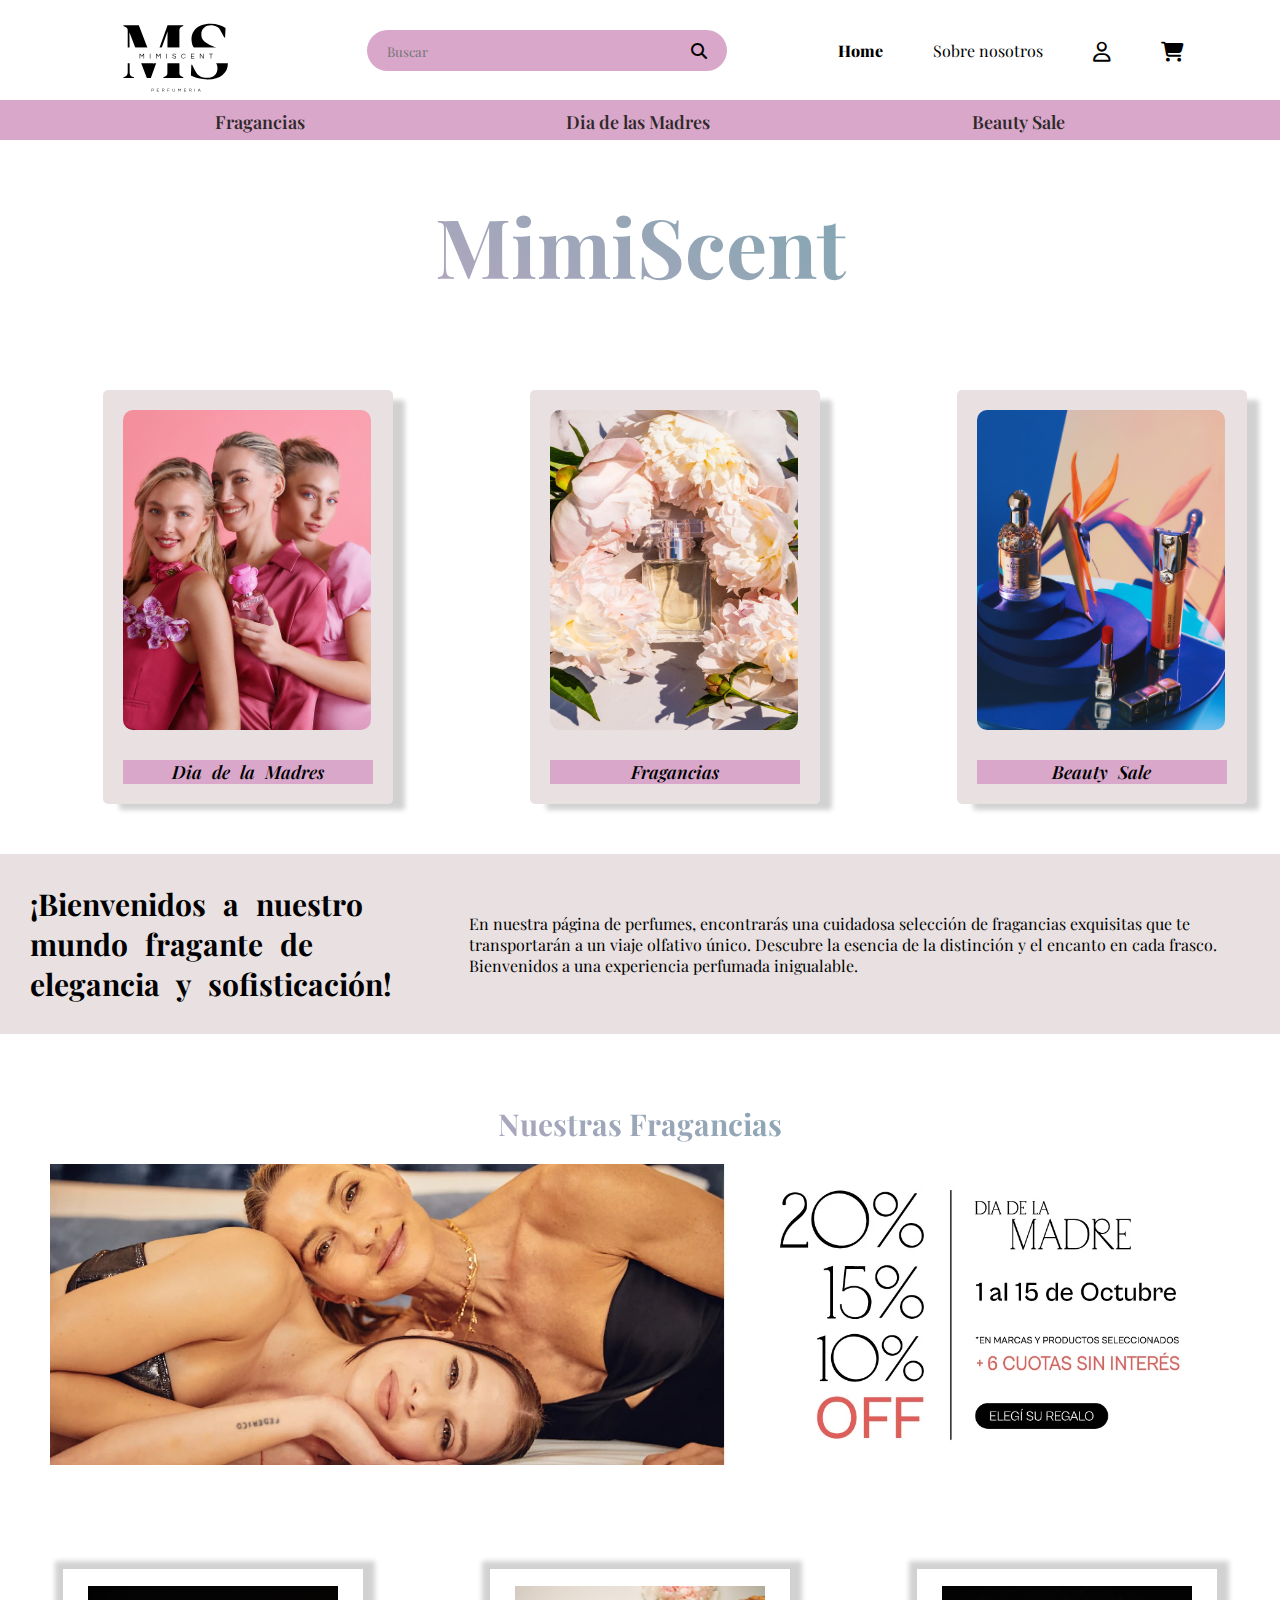
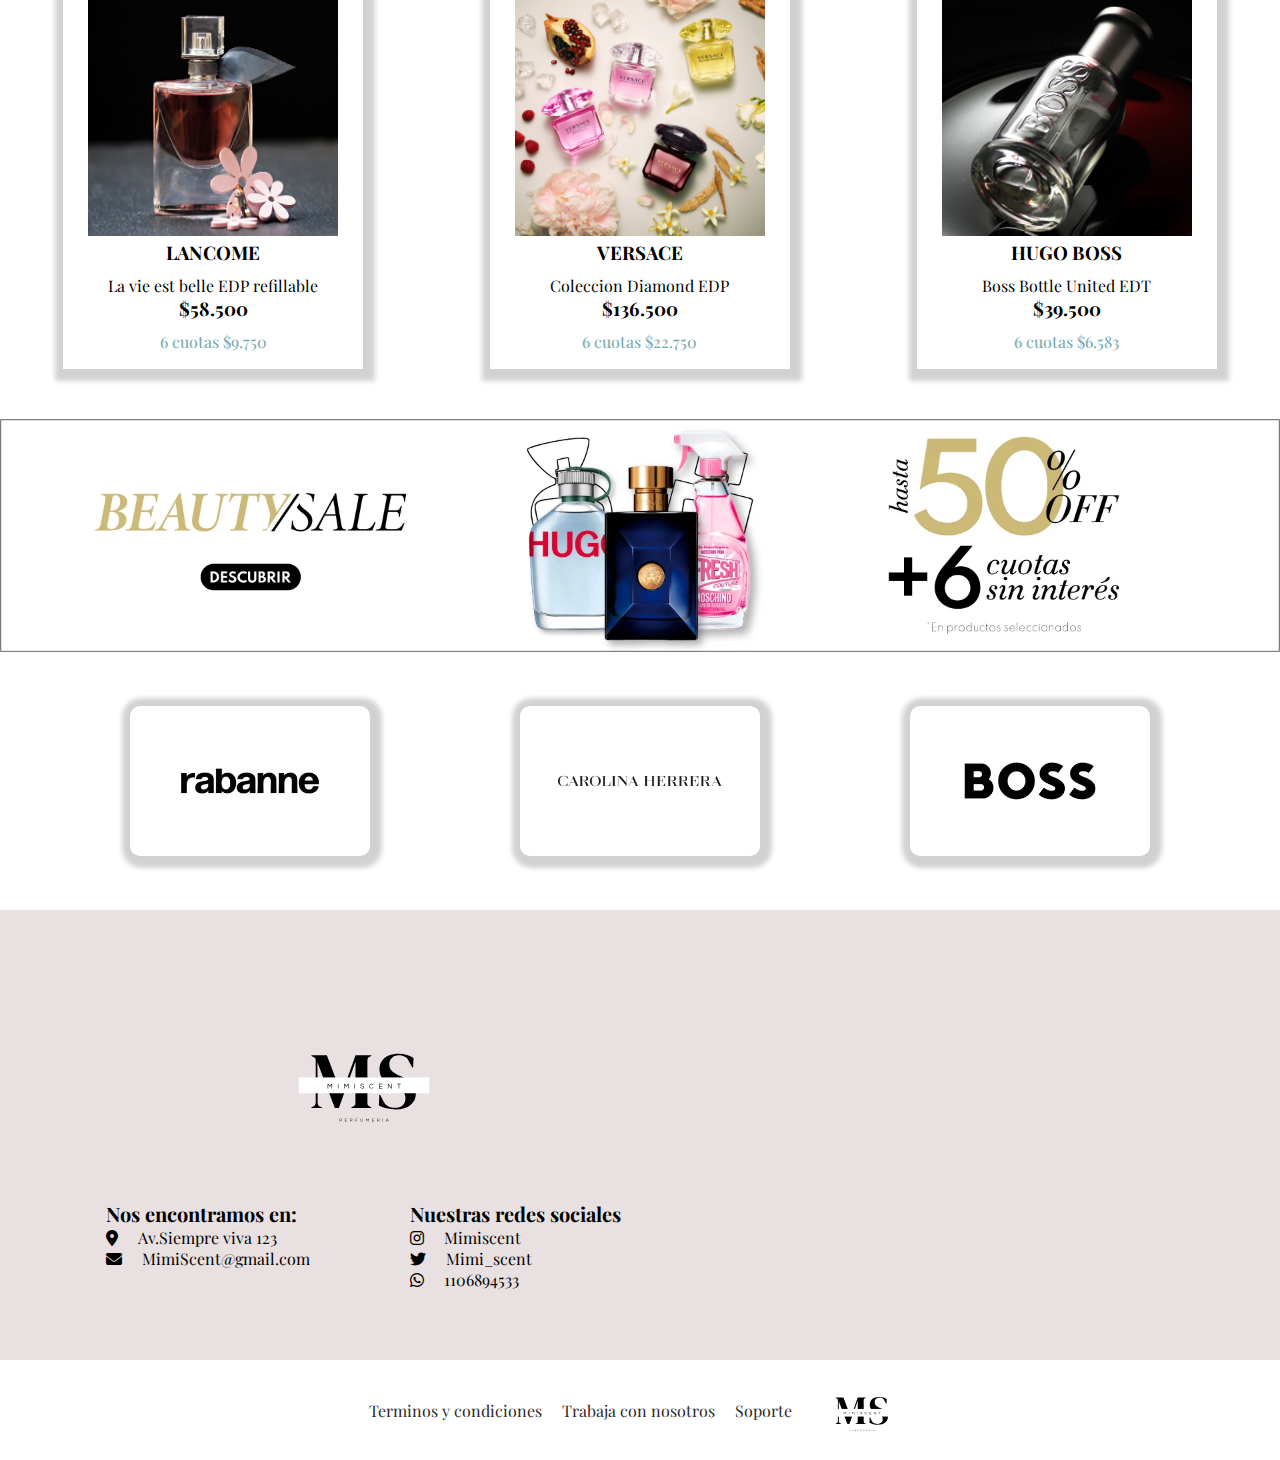
==== index.html @ 6d13a746 "soluciono problema 404" ====
<!DOCTYPE html>
<html lang="en">
<head>
    <meta charset="UTF-8">
    <meta name="viewport" content="width=device-width, initial-scale=1.0">
    <title>MimiScent </title>
    <link rel="stylesheet" href="styles.css">
    <link rel="stylesheet" href="./mediaquerie.css">
    <link rel="stylesheet" href="https://cdnjs.cloudflare.com/ajax/libs/font-awesome/6.2.0/css/all.min.css">
</head>
<body>
    <header>
        <img src="../Image/Logo.svg" alt="MimiScent-logo" class="logo">
        <div class="button">
            <input type="textarea" class="btn-container" placeholder="Buscar">
            <label for="text"><i class="fa-solid fa-magnifying-glass" style="color: #000000;"></i></label>
        </div>
        <nav class="navbar">

            <label for="menu-toggle" class="menu-label">
                <i class="fa-solid fa-bars" style="color: #000000;"></i>
            </label>
            <input type="checkbox" id="menu-toggle">

            <ul class="navbar-list">
                <li><a href="#"><span>Home</span></a></li>
                <li><a href="#">Sobre nosotros</a></li>
                <li><a href="#"> <i class="fa-regular fa-user fa-xl" style="color: #000000;"> </i></a></li>
                <li><a href="#">  <i class="fa-solid fa-cart-shopping fa-xl" style="color: #000000;"></i></a></li>

            </ul>
        </nav>
    </header>

    <main>
        <section id="hero-components">
            <ul class="hero-list">
                <li><a href="#">Fragancias</a></li>
                <li><a href="#">Dia de las Madres</a></li>
                <li><a href="#">Beauty Sale</a></li>
            </ul>
        </section>

        <h1>MimiScent</h1>

        <section id="card">
            <div class="card-container">
                <img src="../Image/madre e hija.jpg" alt="madreehijas">
                <div class="card-info">
                    <p>Dia de la Madres</p>
                </div>
            </div>
            <div class="card-container">
                <img src="../Image/fragancias.jpg" alt="madreehijas">
                <div class="card-info">
                    <p>Fragancias</p>
                </div>
            </div>
            <div class="card-container">
                <img src="../Image/Abeilleroyale.jpg" alt="madreehijas">
                <div class="card-info">
                    <p>Beauty Sale</p>
                </div>
            </div>
        </section>
        <section id="About-us">
            <div class="about-info">
                <h2>
                    ¡Bienvenidos a nuestro mundo fragante de elegancia y sofisticación!
                </h2>

                <p>
                    En nuestra página de perfumes, encontrarás una cuidadosa selección de fragancias exquisitas que te transportarán a un viaje olfativo único. Descubre la esencia de la distinción y el encanto en cada frasco. Bienvenidos a una experiencia perfumada inigualable.
                </p>
            </div>

        </section>

        <div class="promo-info">
            <h2>Nuestras Fragancias</h2>
            <img src="../Image/promo-dia-delamadre.webp" alt="promo-dia-delamadre">
        </div>

        <section id="products"

            <!-- producto 1 -->
            <div class="products-container">

                 <div class="products-card">
                    <img src="../Image/Laviebelle.jpg" alt="Lancome-fragancia">
                    <div class="products-info">
                        <!-- top -->
                        <div class="products-top">
                            <h3>LANCOME</h3>
                            <p>La vie est belle EDP refillable</p>
                        </div>

                        <div class="products-bot">
                            <h3>$58.500</h3>
                            <p>6 cuotas $9.750</p>
                        </div>
                    </div>
                </div>
            </div>

            <!-- producto 2 -->
            <div class="products-container">

                <div class="products-card">
                    <img src="../Image/Versace.jpg" alt="Lancome-fragancia">
                    <div class="products-info">
                        <!-- top -->
                        <div class="products-top">
                            <h3>VERSACE</h3>
                            <p>Coleccion Diamond EDP</p>
                        </div>

                        <div class="products-bot">
                            <h3>$136.500</h3>
                            <p>6 cuotas $22.750</p>
                        </div>
                    </div>
                </div>
            </div>

            <!-- producto 3 -->
            <div class="products-container">

                <div class="products-card">
                    <img src="../Image/Boss-hombre.jpg" alt="Lancome-fragancia">
                    <div class="products-info">
                        <!-- top -->
                        <div class="products-top">
                            <h3>HUGO BOSS</h3>
                            <p>Boss Bottle United EDT</p>
                        </div>

                        <div class="products-bot">
                            <h3>$39.500</h3>
                            <p>6 cuotas $6.583</p>
                        </div>
                    </div>
                </div>
            </div>
        </section>

        <section>
            <div class="beauty-info">
                <img src="../Image/Beauty -sale.webp" alt="Beautysale">
            </div>

        </section>

        <section id="discover">
            <div class="discover-container">
                <div class="discover-info">
                    <img src="../Image/rabanne-marca.webp" alt="rabanne-marca">
                </div>

                <div class="discover-info">
                    <img src="../Image/ch-marca.webp" alt="rabanne-marca">
                </div>

                <div class="discover-info">
                    <img src="../Image/boss.webp" alt="rabanne-marca">
                </div>

            </div>

        </section>


    </main>  

    <footer>
        <section id="contact">
            <div class="contact-us">
                <img src="../Image/Logo.svg" alt="MimiScent-logo">
                <div class="container-contact">
                    <div class="info-contact">
                        <h3>Nos encontramos en:</h3>

                        <p><i class="fa-solid fa-location-dot" style="color: #000000;"></i>Av.Siempre viva 123</p>
                        <p><i class="fa-solid fa-envelope" style="color: #000000;"></i>MimiScent@gmail.com</p>
                    </div>

                    <div class="info-contact">

                        <h3>Nuestras redes sociales</h3>

                        <a href="#"><i class="fa-brands fa-instagram" style="color: #000000;"></i>Mimiscent</a>
                        <a href="#"><i class="fa-brands fa-twitter" style="color: #000000;"></i> Mimi_scent</a>
                        <a href="#"><i class="fa-brands fa-whatsapp" style="color: #000000;"> </i>1106894533</a>

                    </div>
                
                </div>
            </div>

            <iframe src="https://www.google.com/maps/embed?pb=!1m18!1m12!1m3!1d3758.550919171972!2d-99.22486662419264!3d19.603731135192348!2m3!1f0!2f0!3f0!3m2!1i1024!2i768!4f13.1!3m3!1m2!1s0x85d21dc56f9ed059%3A0xf3447df76a7ca2ee!2sC.%20Siempre%20Viva%20123%2C%20San%20Jose%20del%20Jaral%201ra%20Secc%2C%2052924%20Cd%20L%C3%B3pez%20Mateos%2C%20M%C3%A9x.%2C%20M%C3%A9xico!5e0!3m2!1ses-419!2sar!4v1696981855148!5m2!1ses-419!2sar" width="400" height="300" style="border:none;" allowfullscreen="" loading="lazy" referrerpolicy="no-referrer-when-downgrade"></iframe>

        </section>



        <div >
            <ul class="footer-links">
                <li><a href="#">Terminos y condiciones</a></li>
                <li><a href="#">Trabaja con nosotros</a></li>
                <li><a href="#">Soporte</a></li>
                <img src="../Image/Logo.svg" alt="MimiScent-logo" >
            </ul>
        </div>
    </footer>
</body>
</html>
---- styles.css ----
@import url('https://fonts.googleapis.com/css2?family=Playfair+Display:ital,wght@0,400;1,500;1,900&display=swap');
:root{
 --bg-grey:#c1abab5b;
--background-color: #fff;
--text:#000000;
--text-2:#2e2828;
--fluorescent-cyan: #4effefff;
--moonstone: #73a6adff;
--cool-gray: rgba(156, 156, 157, 0.549);
--pink-lavender: #d8a7caff;
--periwinkle: #c7b8eaff;
}

body{
    height: 100vh;
    width: 100%;
}

*{
    margin: 0;
    padding: 0;
    box-sizing: border-box;
    font-family: 'Playfair Display', serif;
    text-decoration: none;
    list-style-type: none;
}

/*HEADER*/
header{
    background-color:var(--background-color);
    border-color: #000000;
    display: flex;
    justify-content:space-between;
    align-items: center;
    width: 100%;
    height: 100px;
    padding: 10px 30px ;
}
    

.logo{
    width: 200px;
}

.navbar,
.navbar-list{
    display: flex;
    justify-content: flex-end;
    align-items: center;
    gap: 50px;
    padding: 10px;
}

.navbar-list a{
    color: var(--text);
    font-size: 16px;
}

.navbar-list span{
    font-weight: 800;
}

#menu-toggle,
.menu-label{
    display: none;
}

.navbar i{
    font-size: 20px;
}

.btn-container{
    width: 300px; 
}

.button{
    background-color:var(--pink-lavender);
    padding: 10px 20px;
    border-radius: 50px;
}

.btn-container{
    background-color: transparent;
    border: none;
    outline: none;
}

/*HERO*/
#hero-components{
    background-color:var(--pink-lavender);
    height: 40px;
}

main h1{
    font-size: 82px;
    text-align: center;
    margin-top:50px ;
    background: linear-gradient(28deg,#d8a7ca 0%, #73a6ad 80%);
    color: transparent;
    -webkit-background-clip: text;
}

.hero-list{
    width: 90%;
    display: flex;
    justify-content: space-around;
    align-items: center;
    padding:10px 20px;
    margin-left: 5%;
}

.hero-list a{
    color: var(--text-2);
    font-size: 18PX;
    font-weight: 600;
}

/*Cards*/

#card{
    display: flex;
    justify-content: space-between;
    margin: 30px;
    flex-wrap: wrap;
}
.card-container{
    background-color: var(--bg-grey);
    width: 290px;
    padding: 20px;
    margin:60px 0 0 10px;
    display: flex;
    flex-direction: column;
    justify-content: center;
    gap: 30px;
    border-radius: 5px;
    box-shadow: 14px 8px 5px -2px rgba(0,0,0,0.18);
    text-align: center;
    cursor: pointer;
}
.card-info p {
    font-size: 18px;
    font-weight: 600;
    font-style: italic;
    word-spacing: 5px;
    background-color: var(--pink-lavender);
   

}
.card-container img{
    border-radius:10px;
    width: 248px;
    height: 320px;
}

/*About*/

.about-info{
    display: flex;
    justify-content: center;
    align-items: center;
    padding: 30px 30px;
    margin-top: 50px;
    gap: 30px;
    background-color: var(--bg-grey);
}

.about-info h2{
    width: 80%;
    font-size: 30px;
    word-spacing: 10px;
}

/*Products*/

#products{
    display: flex;
    flex-wrap: wrap;
}

.promo-info{
    margin:50px
}

.promo-info h2{
    text-align: center;
    font-size: 30px;
    padding-top:20px ;
    background: linear-gradient(28deg,#d8a7ca 0%, #73a6ad 80%);
    color: transparent;
    -webkit-background-clip: text;
}
.promo-info img{
    max-height: 100%;
    width: 100%;
    margin-top: 20px;
}


.products-container{
    background: var(--background-color);
    width: 300px;
    height: 400px;
    padding:20px;
    margin:50px;
    box-shadow: 2px 2px 5px 10px rgba(0,0,0,0.18);
    display: flex;
    justify-content: center;
    align-items: center;
}

.products-card img {
    width: 250px;
    height: 250px;
}

.products-top{
    display: flex;
    justify-content: center;
    align-items: center;
    flex-direction: column;
    gap: 10px;
}

.products-bot{
    display: flex;
    justify-content: center;
    align-items: center;
    flex-direction: column;
    gap: 10px;
}

.products-bot p{
    color: var(--moonstone);
}

.beauty-info img{
    width: 100%;
    max-width: 100%;
}

/*Discover*/
#discover{
    display: flex;
    justify-content: center;
    align-items: center;
}

.discover-container{
    display: flex;
    justify-content: space-between;
    align-items: center;
    gap: 50px;
}

.discover-container img{
    box-shadow: 2px 2px 5px 10px rgba(0,0,0,0.18);
    border-radius:10px;
    height: 150px;
    padding: 30px;
    margin: 50px;

}

/*footer*/

footer{
    background-color: var(--bg-grey);
    width: 100%;
    max-height: 100%;
}

#contact{
    display: flex;
    justify-content: space-around;
    align-items: center;
    padding: 70px 30px;

}
.contact-us{
    display: flex;
    flex-direction: column;
    justify-content: center;
    align-items: center;
    gap: 20px;
}

.contact-us img{
    width: 200px;
    height: 200px;

}

.container-contact{
    display: flex;
    gap:100px;
    flex-wrap: wrap;
}
.info-contact h3{
    font-size: 20px;

}

.info-contact p,
.info-contact a{
    display: flex;
    align-items: center;
    gap: 20px;
}
.info-contact a{
    text-decoration: none;
    color: var(--text);
}

.footer-links{
    background-color:var(--background-color);
    display: flex;
    justify-content: center;
    align-items: center;
    gap: 20px;
}

.footer-links a{
    text-decoration: none;
    color:var(--text-2);
    font-family:'Playfair Display', serif;
}

.footer-links img{

    border-radius: 50%;
    width: 100px;
    height: 100px;

    
}
---- mediaquerie.css ----
/*DESTOK*/
@media(max-width:1940px){
    header{
        display: flex;
        justify-content: space-around;
        align-items: center;
    }
    #card{
        display: flex;
        justify-content: space-around;
        align-items: center;
        width: 100%;
    }

    #products{
        display: flex;
        justify-content: space-around;
        align-items: center;
    }
}

@media(max-width :1200px){
    #products{

        display: flex;
        justify-content: space-evenly;
        align-items: center;
    }

    #card{
        display: flex;
        justify-content: space-evenly;
        align-items: center;
    }

    .about-info h2{
        font-size: 20px;
    }
    
    .discover-container {
        display: flex;
        justify-content: space-around;
        align-items: flex-start;
    }
 }



/*DESTOK*/

/*Tablet*/

@media(max-width:1024px){
    .navbar-list{
        background-color: var(--background-color);
        position: absolute;
        top: 100px;
        width: 90%;
        left: 2%;
        right: 2%;
        flex-direction: column;
        border: 2px solid #000000;
        border-top: 0;
        border-radius: 0 0 15px 15px;
        align-items: center;
        padding: 45px 30px;
        gap: 20px;
        z-index: 2;
        display: none;
    }
    .menu-label{
        display: block;
    }

    #menu-toggle:checked ~ .navbar-list {
        display: flex;
    }

    main h1{
        font-size: 72px;
    }

    .about-info h2 {
        font-size: 25px;
    }

    .about-info p{
        font-size: 15px;
    }
    #products{
        display: flex;
        justify-content: space-evenly;
        align-items: center;
    }

    .discover-container{
        
        display: flex;
        justify-content: center;
        align-items: center;
        flex-wrap: wrap;
    }
}

@media(max-width:992px){
    #card{
        display: flex;
        justify-content: space-evenly;
        align-items: center;
    }

    .btn-container{
        width: 150px;
    }

    .about-info {
        display: flex;
        flex-direction: column;
    }

}
/*TABLET*/



/*Celular*/

@media(max-width:640px){

    .logo{
        width:150px;
    }

    .button{
        display: none;
    }

    .navbar-list{
    background-color: var(--background-color);
    position: absolute;
    top: 100px;
    width: 90%;
    flex-direction: column;
    border: 2px solid #000000;
    border-top: 0;
    border-radius: 0 0 15px 15px;
    align-items: center;
    padding: 45px 30px;
    gap: 20px;
    display: none;
    }

    .menu-label{
        display: block;
    }

    #menu-toggle:checked ~ .navbar-list {
        display: flex;
    }

    .hero-list a {
        color: var(--text-2);
        font-size: 12px;
        font-weight: 20px;
    }

    #contact iframe{
        display: none;
    }

}
/*Celular  */
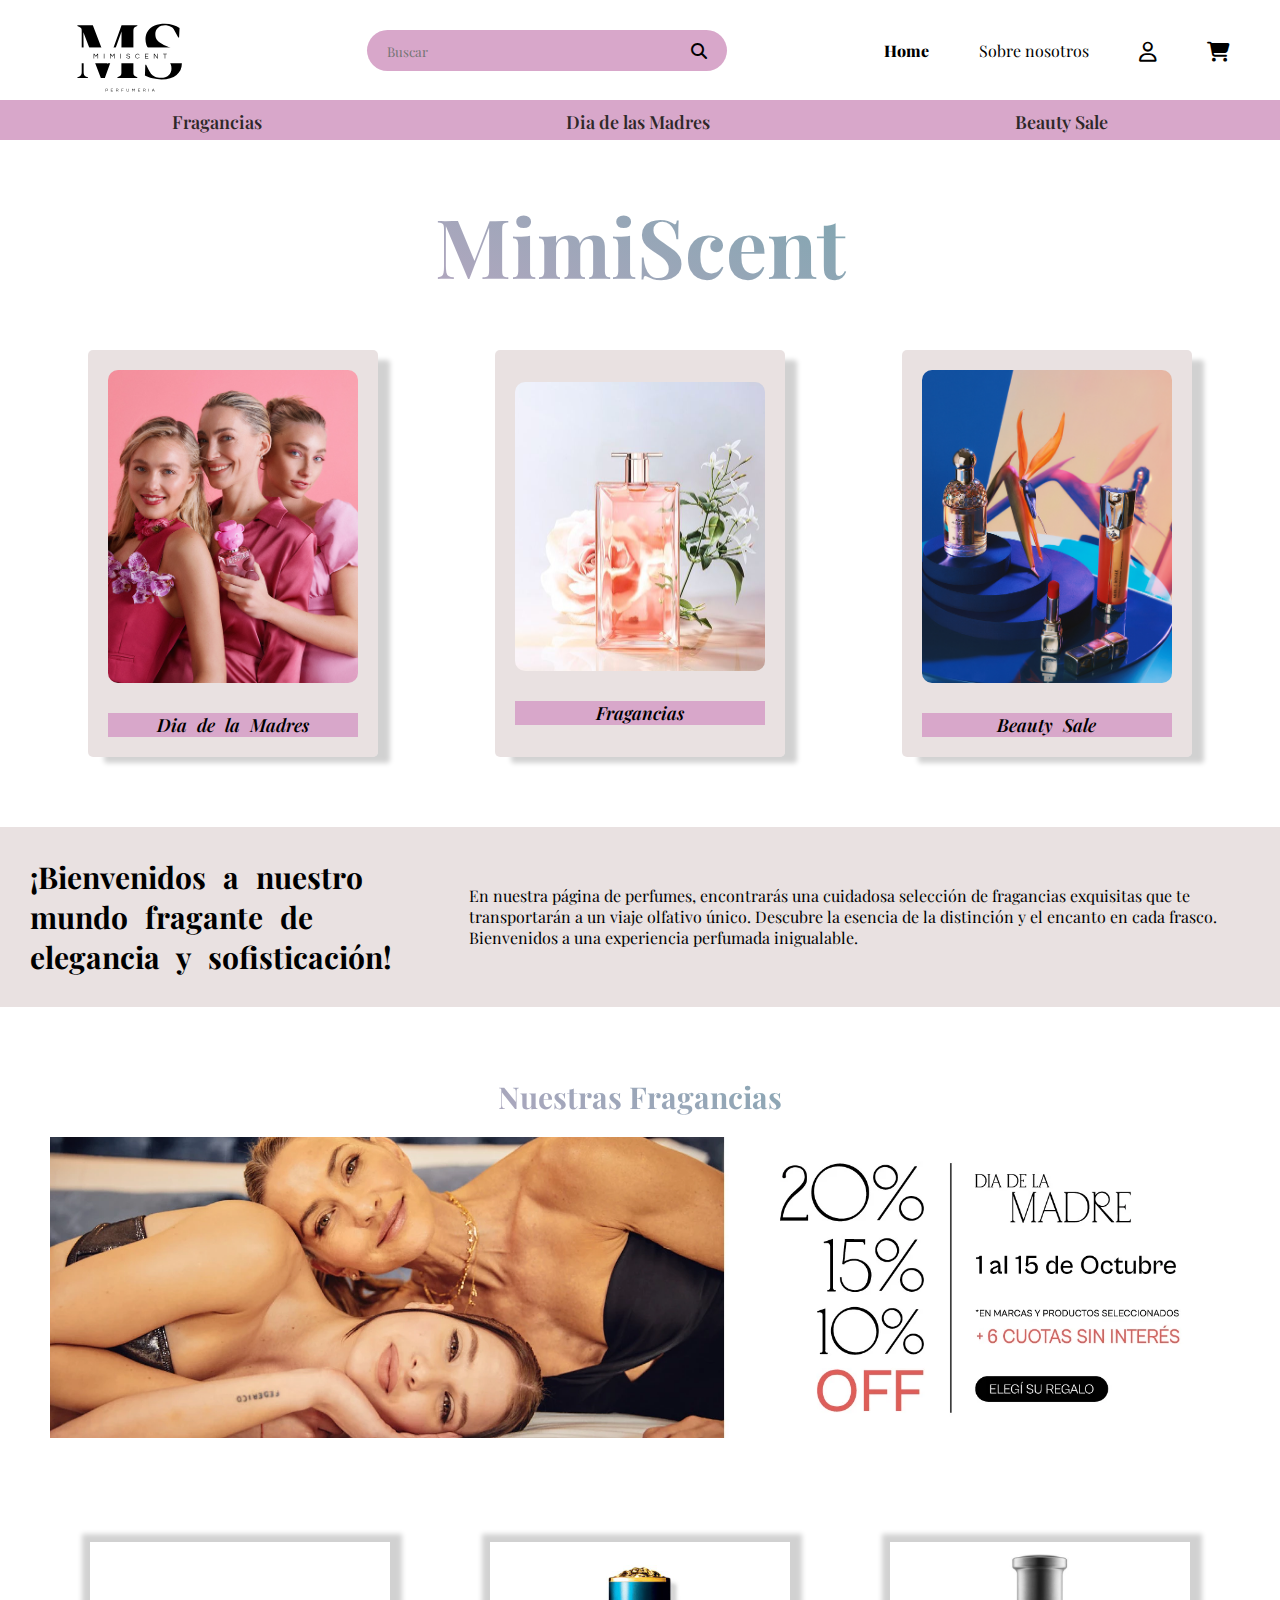
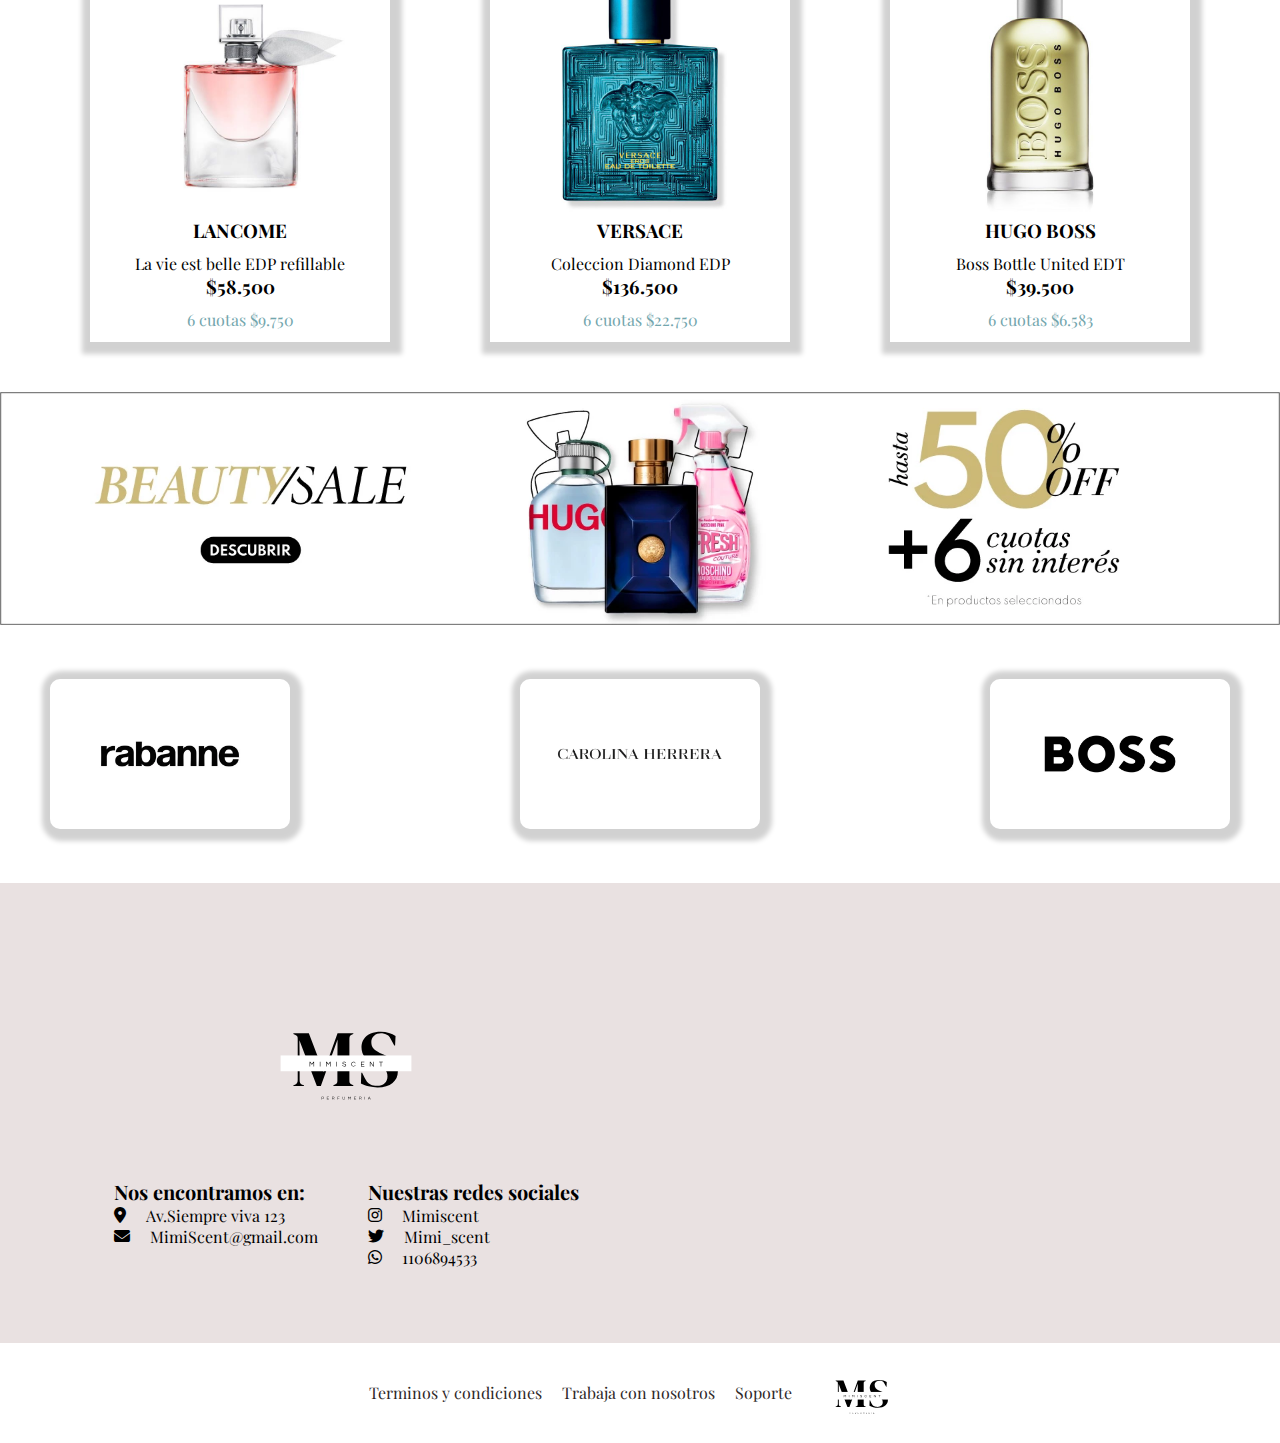
==== commit c15994c1: "agrego estilos al login y register,agrego carpetas de estilo" ====
--- a/index.html
+++ b/index.html
@@ -4,8 +4,8 @@
     <meta charset="UTF-8">
     <meta name="viewport" content="width=device-width, initial-scale=1.0">
     <title>MimiScent </title>
-    <link rel="stylesheet" href="styles.css">
-    <link rel="stylesheet" href="./mediaquerie.css">
+    <link rel="stylesheet" href="./Css/styles.css">
+    <link rel="stylesheet" href=".//Css/mediaquerie.css">
     <link rel="stylesheet" href="https://cdnjs.cloudflare.com/ajax/libs/font-awesome/6.2.0/css/all.min.css">
 </head>
 <body>
@@ -25,7 +25,7 @@
             <ul class="navbar-list">
                 <li><a href="#"><span>Home</span></a></li>
                 <li><a href="#">Sobre nosotros</a></li>
-                <li><a href="#"> <i class="fa-regular fa-user fa-xl" style="color: #000000;"> </i></a></li>
+                <li><a href="./login.html"> <i class="fa-regular fa-user fa-xl" style="color: #000000;"> </i></a></li>
                 <li><a href="#">  <i class="fa-solid fa-cart-shopping fa-xl" style="color: #000000;"></i></a></li>
 
             </ul>
@@ -51,13 +51,13 @@
                 </div>
             </div>
             <div class="card-container">
-                <img src="../Image/fragancias.jpg" alt="madreehijas">
+                <img src="./Image/Bestseller.jpeg" alt="fragancias">
                 <div class="card-info">
                     <p>Fragancias</p>
                 </div>
             </div>
             <div class="card-container">
-                <img src="../Image/Abeilleroyale.jpg" alt="madreehijas">
+                <img src="../Image/Abeilleroyale.jpg" alt="Beautysale">
                 <div class="card-info">
                     <p>Beauty Sale</p>
                 </div>
@@ -81,13 +81,14 @@
             <img src="../Image/promo-dia-delamadre.webp" alt="promo-dia-delamadre">
         </div>
 
-        <section id="products"
-
-            <!-- producto 1 -->
+        <section id="products">
+
+            <!--producto1-->
+
             <div class="products-container">
 
                  <div class="products-card">
-                    <img src="../Image/Laviebelle.jpg" alt="Lancome-fragancia">
+                    <img src="./Image/lancome.jpeg" alt="Lancome-fragancia">
                     <div class="products-info">
                         <!-- top -->
                         <div class="products-top">
@@ -107,7 +108,7 @@
             <div class="products-container">
 
                 <div class="products-card">
-                    <img src="../Image/Versace.jpg" alt="Lancome-fragancia">
+                    <img src="./Image/Versace.jpeg" alt="Lancome-fragancia">
                     <div class="products-info">
                         <!-- top -->
                         <div class="products-top">
--- a/Css/styles.css
+++ b/Css/styles.css
@@ -0,0 +1,345 @@
+@import url('https://fonts.googleapis.com/css2?family=Playfair+Display:ital,wght@0,400;1,500;1,900&display=swap');
+:root{
+ --bg-grey:#c1abab5b;
+--background-color: #fff;
+--text:#000000;
+--text-2:#2e2828;
+--fluorescent-cyan: #4effefff;
+--moonstone: #73a6adff;
+--cool-gray: rgba(156, 156, 157, 0.549);
+--pink-lavender: #d8a7caff;
+--periwinkle: #c7b8eaff;
+}
+
+body{
+    height: 100vh;
+    width: 100%;
+}
+
+*{
+    margin: 0;
+    padding: 0;
+    box-sizing: border-box;
+    font-family: 'Playfair Display', serif;
+    text-decoration: none;
+    list-style-type: none;
+}
+
+/*HEADER*/
+header{
+    background-color:var(--background-color);
+    border-color: #000000;
+    display: flex;
+    justify-content:space-between;
+    align-items: center;
+    width: 100%;
+    height: 100px;
+    padding: 10px 30px ;
+}
+    
+
+.logo{
+    width: 200px;
+}
+
+.navbar,
+.navbar-list{
+    display: flex;
+    justify-content: flex-end;
+    align-items: center;
+    gap: 50px;
+    padding: 10px;
+}
+
+.navbar-list a{
+    color: var(--text);
+    font-size: 16px;
+}
+
+.navbar-list span{
+    font-weight: 800;
+}
+
+#menu-toggle,
+.menu-label{
+    display: none;
+}
+
+.navbar i{
+    font-size: 20px;
+}
+
+.btn-container{
+    width: 300px; 
+}
+
+.button{
+    background-color:var(--pink-lavender);
+    padding: 10px 20px;
+    border-radius: 50px;
+}
+
+.btn-container{
+    background-color: transparent;
+    border: none;
+    outline: none;
+}
+
+/*HERO*/
+#hero-components{
+    background-color:var(--pink-lavender);
+    height: 40px;
+}
+
+main h1{
+    font-size: 82px;
+    text-align: center;
+    margin-top:50px ;
+    background: linear-gradient(28deg,#d8a7ca 0%, #73a6ad 80%);
+    color: transparent;
+    -webkit-background-clip: text;
+}
+
+.hero-list{
+    display: flex;
+    justify-content: space-around;
+    align-items: center;
+    padding:10px 20px;
+}
+
+.hero-list a{
+    color: var(--text-2);
+    font-size: 18PX;
+    font-weight: 600;
+}
+
+/*Cards*/
+
+#card{
+    display: flex;
+    justify-content: space-around;
+    margin: 30px;
+    flex-wrap: wrap;
+}
+.card-container{
+    background-color: var(--bg-grey);
+    width:290px;
+    padding:20px;
+    margin:20px;
+    display: flex;
+    flex-direction: column;
+    justify-content: center;
+    gap: 30px;
+    border-radius: 5px;
+    box-shadow: 14px 8px 5px -2px rgba(0,0,0,0.18);
+    text-align: center;
+    cursor: pointer;
+}
+.card-info p {
+    font-size: 18px;
+    font-weight: 600;
+    font-style: italic;
+    word-spacing: 5px;
+    background-color: var(--pink-lavender);
+   
+
+}
+.card-container img{
+    border-radius:10px;
+    width: 100%;
+    height: auto;
+    max-width: 100%;
+}
+
+/*About*/
+
+.about-info{
+    display: flex;
+    justify-content: center;
+    align-items: center;
+    padding: 30px 30px;
+    margin-top: 50px;
+    gap: 30px;
+    background-color: var(--bg-grey);
+}
+
+.about-info h2{
+    width: 80%;
+    font-size: 30px;
+    word-spacing: 10px;
+}
+
+/*Products*/
+
+#products{
+    display: flex;
+    justify-content: center;
+    align-items: center;
+    flex-wrap: wrap;
+}
+
+.promo-info{
+    margin:50px
+}
+
+.promo-info h2{
+    text-align: center;
+    font-size: 30px;
+    padding-top:20px ;
+    background: linear-gradient(28deg,#d8a7ca 0%, #73a6ad 80%);
+    color: transparent;
+    -webkit-background-clip: text;
+}
+.promo-info img{
+    max-height: 100%;
+    width: 100%;
+    margin-top: 20px;
+}
+
+
+.products-container{
+    background: var(--background-color);
+    width: 300px;
+    height: 400px;
+    padding:20px;
+    margin:50px;
+    box-shadow: 2px 2px 5px 10px rgba(0,0,0,0.18);
+    display: flex;
+    justify-content: center;
+    align-items: center;
+}
+
+.products-card img {
+    width: 100%;
+    height: auto; 
+    max-width: 100%;
+}
+
+.products-top{
+    display: flex;
+    justify-content: center;
+    align-items: center;
+    flex-direction: column;
+    gap: 10px;
+}
+
+.products-bot{
+    display: flex;
+    justify-content: center;
+    align-items: center;
+    flex-direction: column;
+    gap: 10px;
+}
+
+.products-bot p{
+    color: var(--moonstone);
+}
+
+.beauty-info img{
+    width: 100%;
+    max-width: 100%;
+}
+
+/*Discover*/
+
+.discover-container{
+    display: flex;
+    justify-content: space-between;
+    align-items: center;
+
+    gap: 50px;
+}
+
+.discover-container img{
+    box-shadow: 2px 2px 5px 10px rgba(0,0,0,0.18);
+    border-radius:10px;
+    height: 150px;
+    padding: 30px;
+    margin: 50px;
+
+}
+
+/*footer*/
+
+footer{
+    background-color: var(--bg-grey);
+    width: 100%;
+    max-height: 100%;
+}
+
+#contact{
+    display: flex;
+    justify-content: space-around;
+    align-items: center;
+    padding: 70px 30px;
+
+}
+.contact-us{
+    display: flex;
+    flex-direction: column;
+    justify-content: center;
+    align-items: center;
+    gap: 20px;
+}
+
+.contact-us img{
+    width: 200px;
+    height: 200px;
+
+}
+
+.container-contact{
+    display: flex;
+    gap:50px;
+    flex-wrap: wrap;
+}
+.info-contact h3{
+    font-size: 20px;
+
+}
+
+.info-contact p,
+.info-contact a{
+    display: flex;
+    align-items: center;
+    gap: 20px;
+}
+.info-contact a{
+    text-decoration: none;
+    color: var(--text);
+}
+
+.footer-links{
+    background-color:var(--background-color);
+    display: flex;
+    justify-content: center;
+    align-items: center;
+    gap: 20px;
+}
+
+#contact iframe{
+    margin: 10px;
+}
+
+.footer-links a{
+    text-decoration: none;
+    color:var(--text-2);
+    font-family:'Playfair Display', serif;
+}
+
+.footer-links img{
+
+    border-radius: 50%;
+    width: 100px;
+    height: 100px;
+}
+
+
+
+
+
+
+
+
+
+
--- a/Css/mediaquerie.css
+++ b/Css/mediaquerie.css
@@ -0,0 +1,169 @@
+@media(max-width:1100px){
+    .navbar-list{
+        background-color: var(--background-color);
+        position: absolute;
+        top: 100px;
+        width: 90%;
+        right: 2%;
+        flex-direction: column;
+        border: 2px solid #000000;
+        border-top: 0;
+        border-radius: 0 0 15px 15px;
+        align-items: center;
+        padding: 45px 30px;
+        gap: 20px;
+        z-index: 2;
+        display: none;
+    }
+    .menu-label{
+        display: block;
+    }
+
+    #menu-toggle:checked ~ .navbar-list {
+        display: flex;
+    }
+
+    main h1{
+        font-size: 72px;
+    }
+
+    .about-info h2 {
+        font-size: 25px;
+        text-align: center;
+        width: 90%;
+    }
+
+    .about-info p{
+        font-size: 15px;
+    }
+    .discover-container{
+        
+        display: flex;
+        justify-content: center;
+        align-items: center;
+        flex-wrap: wrap;
+    }
+}
+
+@media(max-width:992px){
+    .btn-container{
+        width: 150px;
+    }
+
+    .about-info {
+        display: flex;
+        flex-direction: column;
+    }
+
+}
+/*TABLET*/
+
+
+
+/*Celular*/
+@media(max-width:640px){
+    #contact iframe{
+        display: none;
+    }
+
+}
+
+@media(max-width:590px){
+
+    header{
+        padding: 10px;
+
+    }
+    .logo{
+        width:150px;
+    }
+
+    .button{
+        display: none;
+    }
+
+    .navbar-list{
+    background-color: var(--background-color);
+    position: absolute;
+    top: 100px;
+    width: 90%;
+    flex-direction: column;
+    border: 2px solid #000000;
+    border-top: 0;
+    border-radius: 0 0 15px 15px;
+    align-items: center;
+    padding: 45px 30px;
+    gap: 20px;
+    display: none;
+    }
+
+    .about-info h2{
+        font-size: 16px;
+        width:90%;
+    }
+
+    .about-info p{
+        font-size: 12px;
+    }
+
+    main h1{
+        font-size: 50px;
+    }
+
+    .card-container{
+     display: none;
+    }
+
+    .menu-label{
+        display: block;
+    }
+
+    #menu-toggle:checked ~ .navbar-list {
+        display: flex;
+    }
+
+    .hero-list a {
+        color: var(--text-2);
+        font-size: 12px;
+        font-weight: 20px;
+    }
+
+    .products-container{
+        height: 40%;
+        width: 53%;
+    }
+
+    .container-contact{
+        display: flex;
+        align-items: center;
+    }
+
+    .discover-container img{
+        height: 110px;
+        padding:20px;
+    }
+    .footer-links{
+        display: flex;
+        justify-content: center;
+        align-items: center;
+        padding: 18px 18px 20px;
+        font-size: 10px;
+    }
+
+    .footer-links img{
+        display: none;
+    }
+
+    .contact-us img{
+        width: 150px;
+    }
+
+    .container-contact p,
+    .container-contact h3,
+    .container-contact a{
+        font-size: 12px;
+    }
+
+}
+/*Celular  */
+    
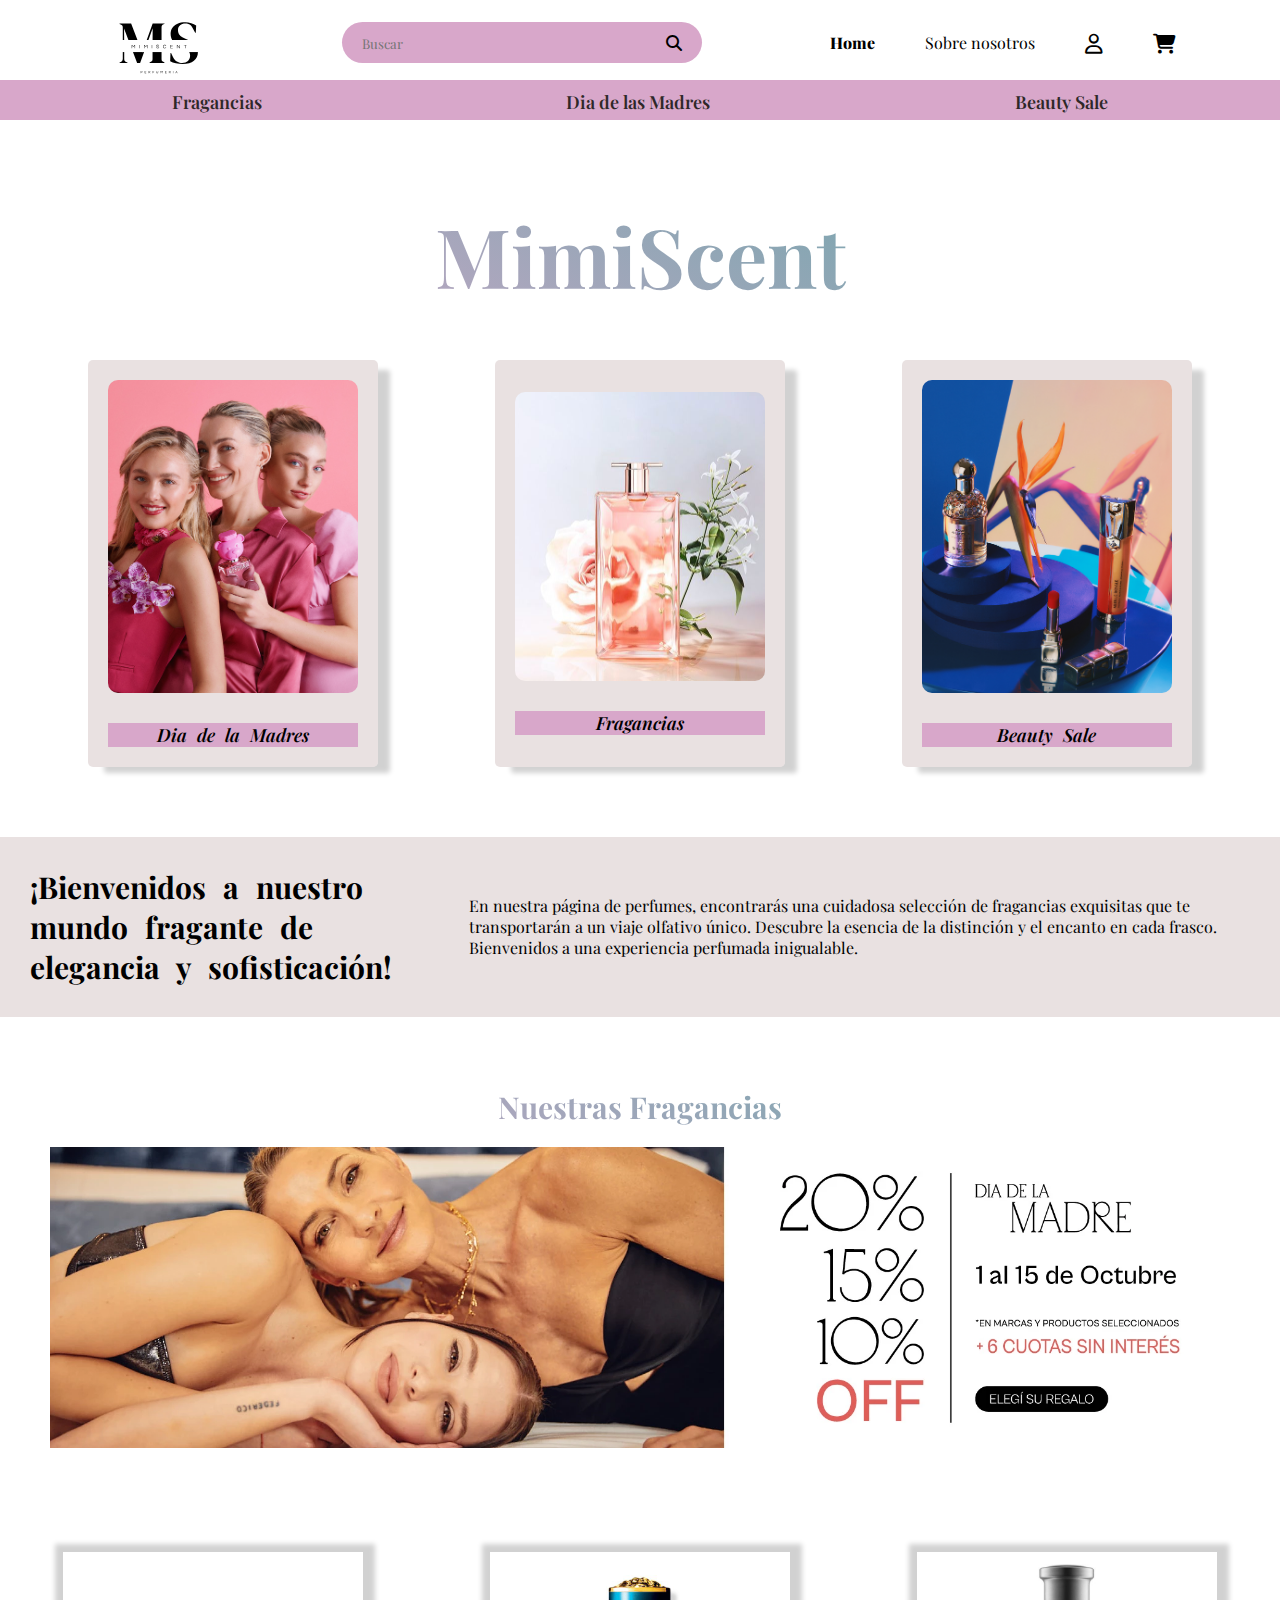
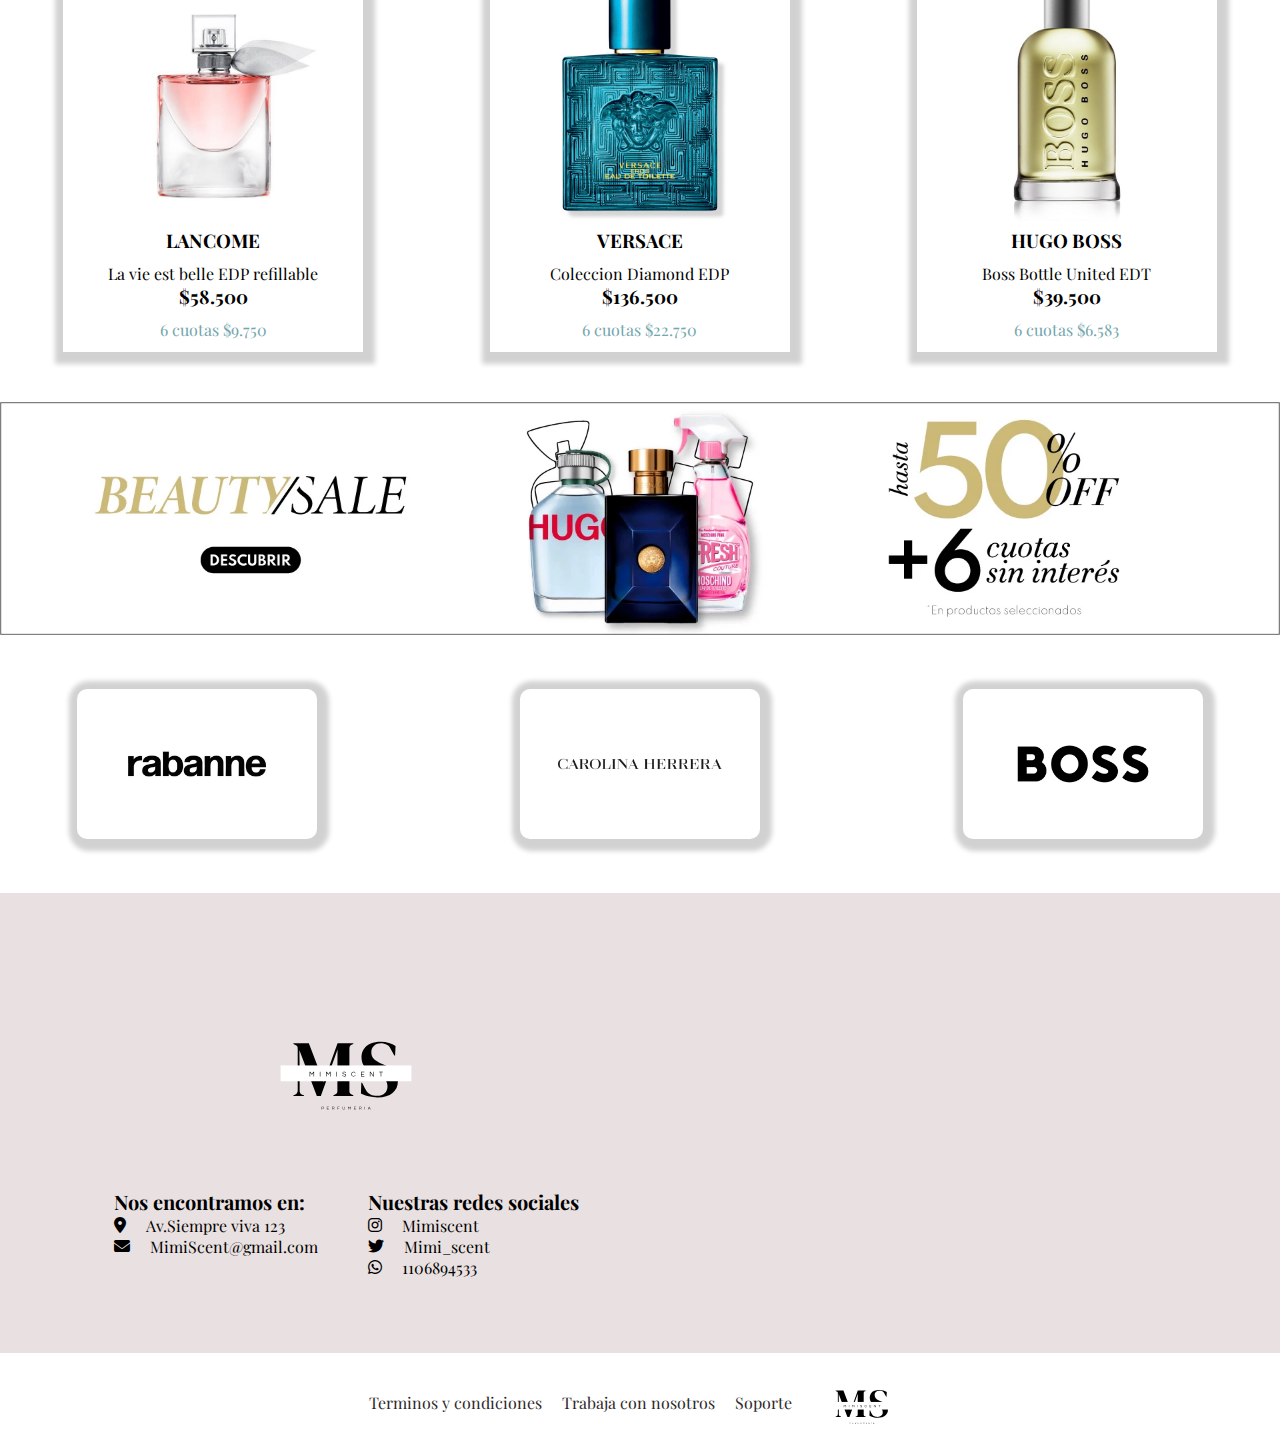
==== commit 1631d87d: "transiciones y animaciones" ====
--- a/index.html
+++ b/index.html
@@ -6,6 +6,7 @@
     <title>MimiScent </title>
     <link rel="stylesheet" href="./Css/styles.css">
     <link rel="stylesheet" href=".//Css/mediaquerie.css">
+    <link rel="stylesheet" href="./Css/animaciones.css">
     <link rel="stylesheet" href="https://cdnjs.cloudflare.com/ajax/libs/font-awesome/6.2.0/css/all.min.css">
 </head>
 <body>
@@ -22,6 +23,9 @@
             </label>
             <input type="checkbox" id="menu-toggle">
 
+            <div class="overlay">
+            </div>
+
             <ul class="navbar-list">
                 <li><a href="#"><span>Home</span></a></li>
                 <li><a href="#">Sobre nosotros</a></li>
@@ -29,6 +33,7 @@
                 <li><a href="#">  <i class="fa-solid fa-cart-shopping fa-xl" style="color: #000000;"></i></a></li>
 
             </ul>
+            
         </nav>
     </header>
 
--- a/Css/styles.css
+++ b/Css/styles.css
@@ -30,16 +30,18 @@
     background-color:var(--background-color);
     border-color: #000000;
     display: flex;
-    justify-content:space-between;
-    align-items: center;
-    width: 100%;
-    height: 100px;
+    justify-content:space-around;
+    align-items: center;
+    width: 100%;
+    height: 84px;
     padding: 10px 30px ;
+    position: fixed;
+    top: 0;
 }
     
 
 .logo{
-    width: 200px;
+    width: 150px;
 }
 
 .navbar,
@@ -68,6 +70,7 @@
 .navbar i{
     font-size: 20px;
 }
+
 
 .btn-container{
     width: 300px; 
@@ -88,13 +91,16 @@
 /*HERO*/
 #hero-components{
     background-color:var(--pink-lavender);
+    position:fixed;
+    top: 80px;
+    width: 100%;
     height: 40px;
 }
 
 main h1{
     font-size: 82px;
     text-align: center;
-    margin-top:50px ;
+    margin-top:200px ;
     background: linear-gradient(28deg,#d8a7ca 0%, #73a6ad 80%);
     color: transparent;
     -webkit-background-clip: text;
@@ -173,7 +179,7 @@
 
 #products{
     display: flex;
-    justify-content: center;
+    justify-content: space-around;
     align-items: center;
     flex-wrap: wrap;
 }
@@ -211,8 +217,7 @@
 
 .products-card img {
     width: 100%;
-    height: auto; 
-    max-width: 100%;
+   
 }
 
 .products-top{
@@ -244,7 +249,7 @@
 
 .discover-container{
     display: flex;
-    justify-content: space-between;
+    justify-content: space-around;
     align-items: center;
 
     gap: 50px;
--- a/Css/mediaquerie.css
+++ b/Css/mediaquerie.css
@@ -1,19 +1,22 @@
 @media(max-width:1100px){
     .navbar-list{
-        background-color: var(--background-color);
+        background-color:var(--background-color);
         position: absolute;
         top: 100px;
-        width: 90%;
-        right: 2%;
+        width: 100%;
+        height:50vh;
+        left: 0;
+        align-items: center;
+        justify-content:center;
         flex-direction: column;
-        border: 2px solid #000000;
-        border-top: 0;
-        border-radius: 0 0 15px 15px;
-        align-items: center;
-        padding: 45px 30px;
-        gap: 20px;
-        z-index: 2;
-        display: none;
+        transform: translate(200%);
+        transition: all 0.5s cubic-bezier(0.92,0.01,0.35,0.99);
+    }
+
+    .navbar-list a,
+    .navbar-list span{
+
+        font-size: 12px;
     }
     .menu-label{
         display: block;
@@ -21,6 +24,8 @@
 
     #menu-toggle:checked ~ .navbar-list {
         display: flex;
+        transform: translate(0%);
+        transition: all 0.5s cubic-bezier(0.92,0.01,0.35,0.99);
     }
 
     main h1{
@@ -82,21 +87,6 @@
         display: none;
     }
 
-    .navbar-list{
-    background-color: var(--background-color);
-    position: absolute;
-    top: 100px;
-    width: 90%;
-    flex-direction: column;
-    border: 2px solid #000000;
-    border-top: 0;
-    border-radius: 0 0 15px 15px;
-    align-items: center;
-    padding: 45px 30px;
-    gap: 20px;
-    display: none;
-    }
-
     .about-info h2{
         font-size: 16px;
         width:90%;
@@ -129,8 +119,12 @@
     }
 
     .products-container{
-        height: 40%;
+        height: 30%;
         width: 53%;
+    }
+
+    .products-card{
+        width: 75%;
     }
 
     .container-contact{
--- a/Css/animaciones.css
+++ b/Css/animaciones.css
@@ -0,0 +1,43 @@
+.overlay{
+    position: absolute;
+    top:84px ;
+    left: 0;
+    height: 100vh;
+    width: 100%;
+    background:rgba(237, 187, 232, 0.5) ;
+    box-shadow: 0px 8px 32px 0px rgba(228, 170, 222, 0.75);
+    backdrop-filter: blur(5px);
+    -webkit-backdrop-filter: blur(5px);
+    display: none;
+}
+
+#menu-toggle:checked ~ .overlay {
+    display: block;
+}
+
+/* narvar */
+
+.navbar-list li{
+    position: relative;
+    padding: 0;
+}
+
+/* .navbar-list li a::after{
+    
+    content:**;
+    height:2px;
+    width:100%;
+    background:black;
+    position: absolute;
+    bottom: 0;
+    left: 0;
+    transform: scaleX(0);
+    transform-origin:bottom right;
+    transition:transform  0.15 ease;
+}
+
+.navbar-list li a:hover::after{
+    transform-origin:bottom left ;
+    transform: scaleX(1);
+
+} */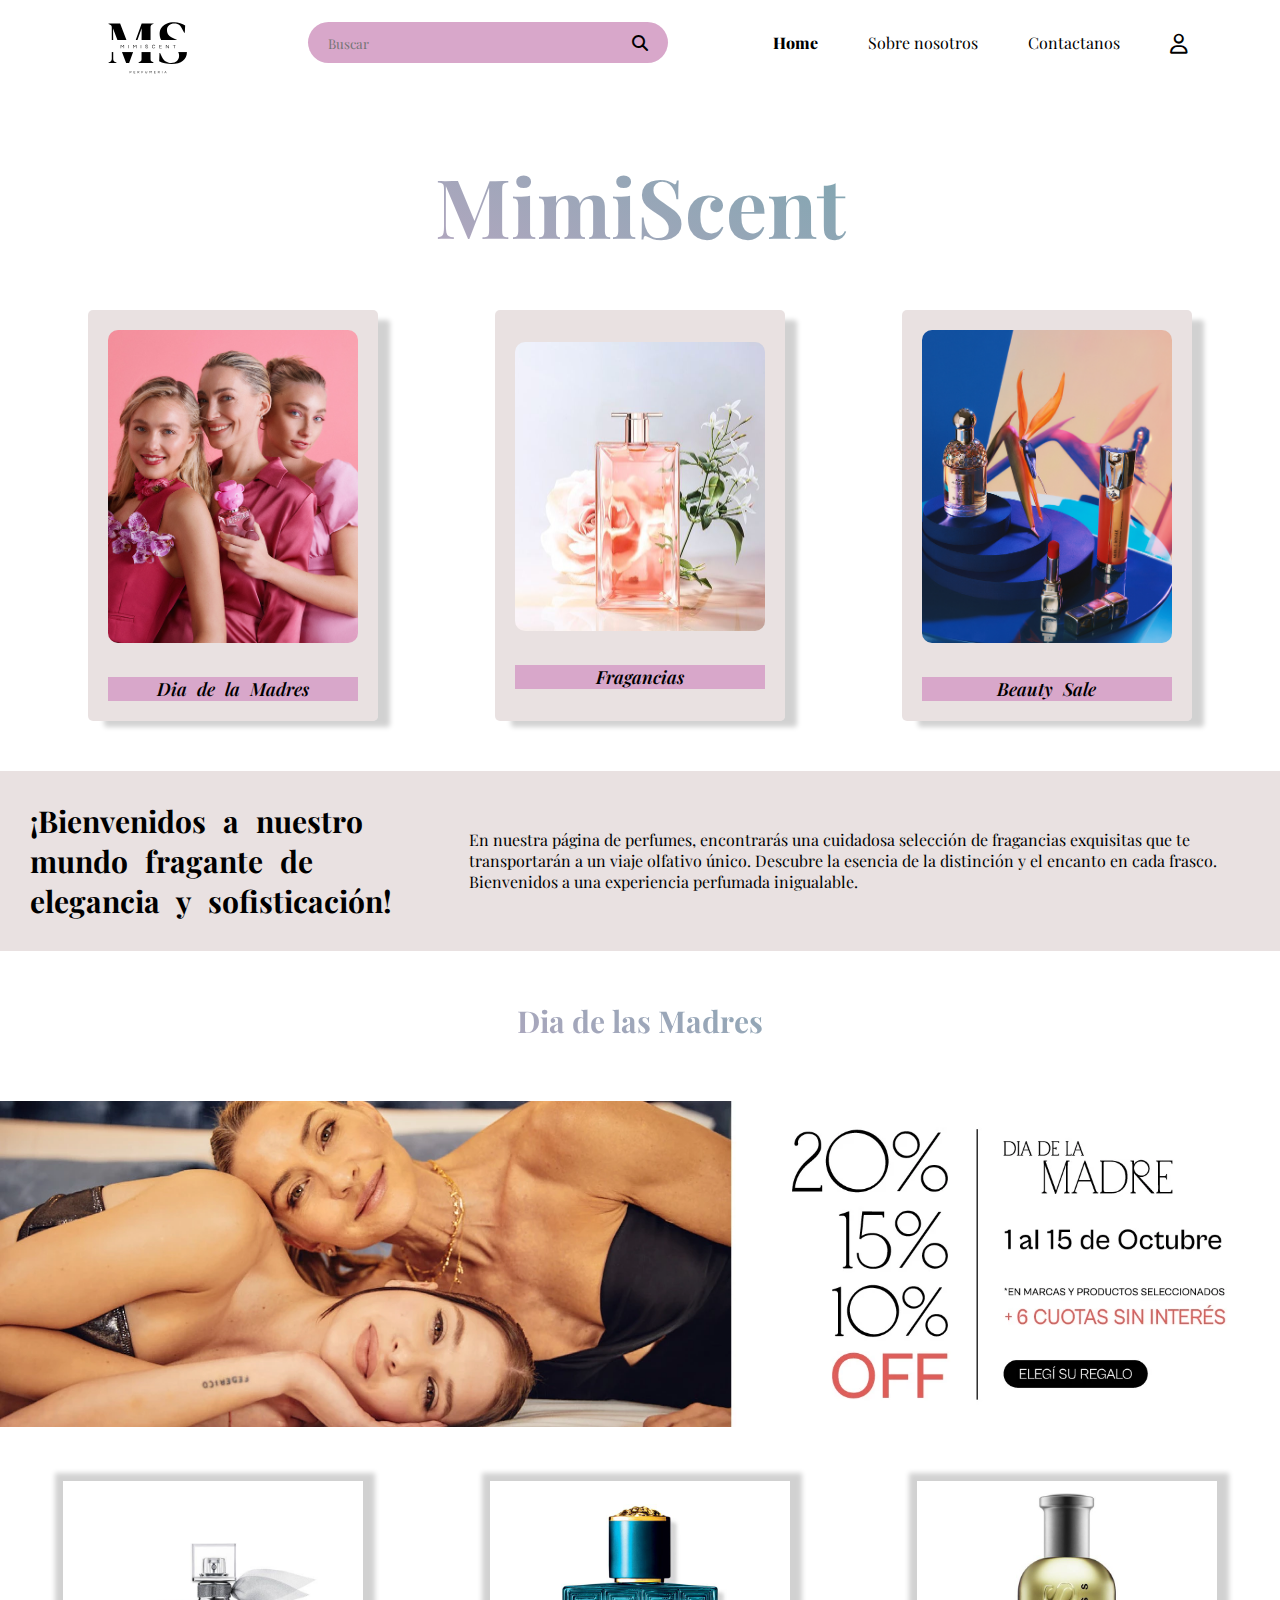
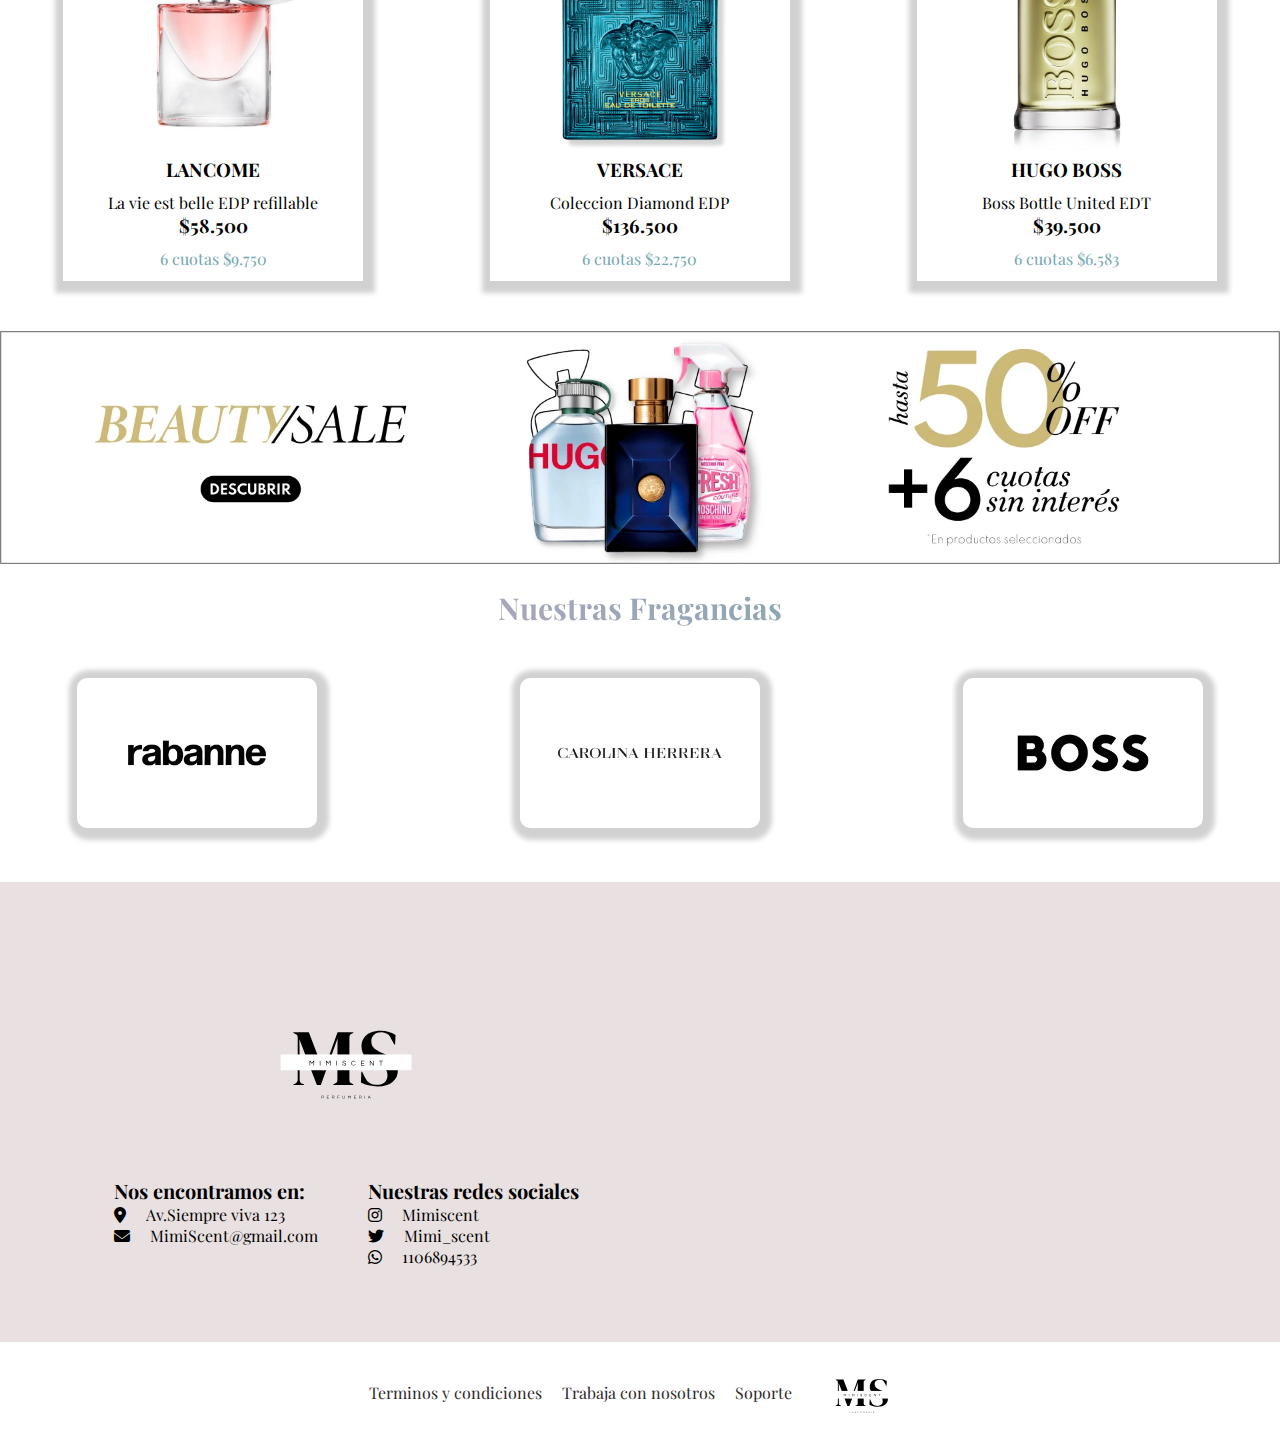
==== commit d028f0a5: "animaciones y transiciones" ====
--- a/index.html
+++ b/index.html
@@ -17,7 +17,6 @@
             <label for="text"><i class="fa-solid fa-magnifying-glass" style="color: #000000;"></i></label>
         </div>
         <nav class="navbar">
-
             <label for="menu-toggle" class="menu-label">
                 <i class="fa-solid fa-bars" style="color: #000000;"></i>
             </label>
@@ -27,42 +26,33 @@
             </div>
 
             <ul class="navbar-list">
-                <li><a href="#"><span>Home</span></a></li>
-                <li><a href="#">Sobre nosotros</a></li>
+                <li><a href="#hero"><span>Home</span></a></li>
+                <li><a href="#About-us">Sobre nosotros</a></li>
+                <li><a href="#contact">Contactanos</a></li>
                 <li><a href="./login.html"> <i class="fa-regular fa-user fa-xl" style="color: #000000;"> </i></a></li>
-                <li><a href="#">  <i class="fa-solid fa-cart-shopping fa-xl" style="color: #000000;"></i></a></li>
-
             </ul>
             
         </nav>
     </header>
 
-    <main>
-        <section id="hero-components">
-            <ul class="hero-list">
-                <li><a href="#">Fragancias</a></li>
-                <li><a href="#">Dia de las Madres</a></li>
-                <li><a href="#">Beauty Sale</a></li>
-            </ul>
-        </section>
-
+    <main id="hero">
         <h1>MimiScent</h1>
 
         <section id="card">
             <div class="card-container">
-                <img src="../Image/madre e hija.jpg" alt="madreehijas">
+                <a href="#promotion"><img src="../Image/madre e hija.jpg" alt="madreehijas"></a>
                 <div class="card-info">
                     <p>Dia de la Madres</p>
                 </div>
             </div>
             <div class="card-container">
-                <img src="./Image/Bestseller.jpeg" alt="fragancias">
+                <a href="#discover"><img src="./Image/Bestseller.jpeg" alt="fragancias"></a>
                 <div class="card-info">
                     <p>Fragancias</p>
                 </div>
             </div>
             <div class="card-container">
-                <img src="../Image/Abeilleroyale.jpg" alt="Beautysale">
+                <a href="#beautysale"><img src="../Image/Abeilleroyale.jpg" alt="Beautysale"></a>
                 <div class="card-info">
                     <p>Beauty Sale</p>
                 </div>
@@ -81,10 +71,13 @@
 
         </section>
 
-        <div class="promo-info">
-            <h2>Nuestras Fragancias</h2>
-            <img src="../Image/promo-dia-delamadre.webp" alt="promo-dia-delamadre">
-        </div>
+        <section>
+
+            <div class="promo-info">
+                <h2 id="promotion">Dia de las Madres</h2>
+                <img src="../Image/promo-dia-delamadre.webp" alt="promo-dia-delamadre">
+            </div>
+        </section>
 
         <section id="products">
 
@@ -150,7 +143,7 @@
             </div>
         </section>
 
-        <section>
+        <section id="beautysale">
             <div class="beauty-info">
                 <img src="../Image/Beauty -sale.webp" alt="Beautysale">
             </div>
@@ -158,6 +151,7 @@
         </section>
 
         <section id="discover">
+            <h2>Nuestras Fragancias</h2>
             <div class="discover-container">
                 <div class="discover-info">
                     <img src="../Image/rabanne-marca.webp" alt="rabanne-marca">
--- a/Css/styles.css
+++ b/Css/styles.css
@@ -89,34 +89,13 @@
 }
 
 /*HERO*/
-#hero-components{
-    background-color:var(--pink-lavender);
-    position:fixed;
-    top: 80px;
-    width: 100%;
-    height: 40px;
-}
-
 main h1{
     font-size: 82px;
     text-align: center;
-    margin-top:200px ;
+    margin-top:150px ;
     background: linear-gradient(28deg,#d8a7ca 0%, #73a6ad 80%);
     color: transparent;
     -webkit-background-clip: text;
-}
-
-.hero-list{
-    display: flex;
-    justify-content: space-around;
-    align-items: center;
-    padding:10px 20px;
-}
-
-.hero-list a{
-    color: var(--text-2);
-    font-size: 18PX;
-    font-weight: 600;
 }
 
 /*Cards*/
@@ -164,7 +143,6 @@
     justify-content: center;
     align-items: center;
     padding: 30px 30px;
-    margin-top: 50px;
     gap: 30px;
     background-color: var(--bg-grey);
 }
@@ -184,22 +162,20 @@
     flex-wrap: wrap;
 }
 
-.promo-info{
-    margin:50px
-}
-
-.promo-info h2{
+   .promo-info h2{
     text-align: center;
     font-size: 30px;
-    padding-top:20px ;
+    padding-top:50px ;
     background: linear-gradient(28deg,#d8a7ca 0%, #73a6ad 80%);
     color: transparent;
     -webkit-background-clip: text;
-}
+   }
+   
+
+
 .promo-info img{
-    max-height: 100%;
-    width: 100%;
-    margin-top: 20px;
+    width:100%;
+    margin-top: 60px;
 }
 
 
@@ -247,11 +223,20 @@
 
 /*Discover*/
 
+#discover h2{
+    text-align: center;
+    font-size: 30px;
+    padding-top:20px ;
+    background: linear-gradient(28deg,#d8a7ca 0%, #73a6ad 80%);
+    color: transparent;
+    -webkit-background-clip: text;
+}
+
 .discover-container{
     display: flex;
     justify-content: space-around;
     align-items: center;
-
+    cursor: pointer;
     gap: 50px;
 }
 
--- a/Css/mediaquerie.css
+++ b/Css/mediaquerie.css
@@ -2,7 +2,7 @@
     .navbar-list{
         background-color:var(--background-color);
         position: absolute;
-        top: 100px;
+        top: 84px;
         width: 100%;
         height:50vh;
         left: 0;
@@ -25,7 +25,7 @@
     #menu-toggle:checked ~ .navbar-list {
         display: flex;
         transform: translate(0%);
-        transition: all 0.5s cubic-bezier(0.92,0.01,0.35,0.99);
+        transition: all 0s cubic-bezier(0.92,0.01,0.35,0.99);
     }
 
     main h1{
@@ -77,7 +77,6 @@
 
     header{
         padding: 10px;
-
     }
     .logo{
         width:150px;
--- a/Css/animaciones.css
+++ b/Css/animaciones.css
@@ -15,29 +15,61 @@
     display: block;
 }
 
-/* narvar */
+/*keyframes*/
 
-.navbar-list li{
-    position: relative;
-    padding: 0;
+@keyframes fade {
+    from{
+        opacity: 0;
+    }
+
+    to{
+        opacity: 1;
+    }
+    
 }
 
-/* .navbar-list li a::after{
-    
-    content:**;
-    height:2px;
-    width:100%;
-    background:black;
-    position: absolute;
-    bottom: 0;
-    left: 0;
-    transform: scaleX(0);
-    transform-origin:bottom right;
-    transition:transform  0.15 ease;
+@keyframes slide-up {
+    from{
+        transform: translateY(200px);
+    }
+    to{
+        transform: translateY(0);
+    }
 }
 
-.navbar-list li a:hover::after{
-    transform-origin:bottom left ;
-    transform: scaleX(1);
+@keyframes slide-right {
+    from{
+        transform: translateX(100px);
+    }
+    to{
+        transform: translateX(0);
+    }
+}
 
-} */+.discover-container{
+    opacity: 1;
+    animation: fade 0,8s ease-in forwards,slide-up 1,3s ease-in-out;
+}
+
+/*Card*/
+.card-container img{
+    transition: all 0,3s linear;
+}
+
+.card-container img:hover {
+    transform: scale(0.9);
+    transition: all 0,3s linear;
+}
+
+/*discover*/
+.discover-container img{
+    transition: all 0,3s linear;
+}
+
+.discover-container img:hover {
+    transform: scale(0.9);
+    transition: all 0,3s linear;
+}
+
+
+
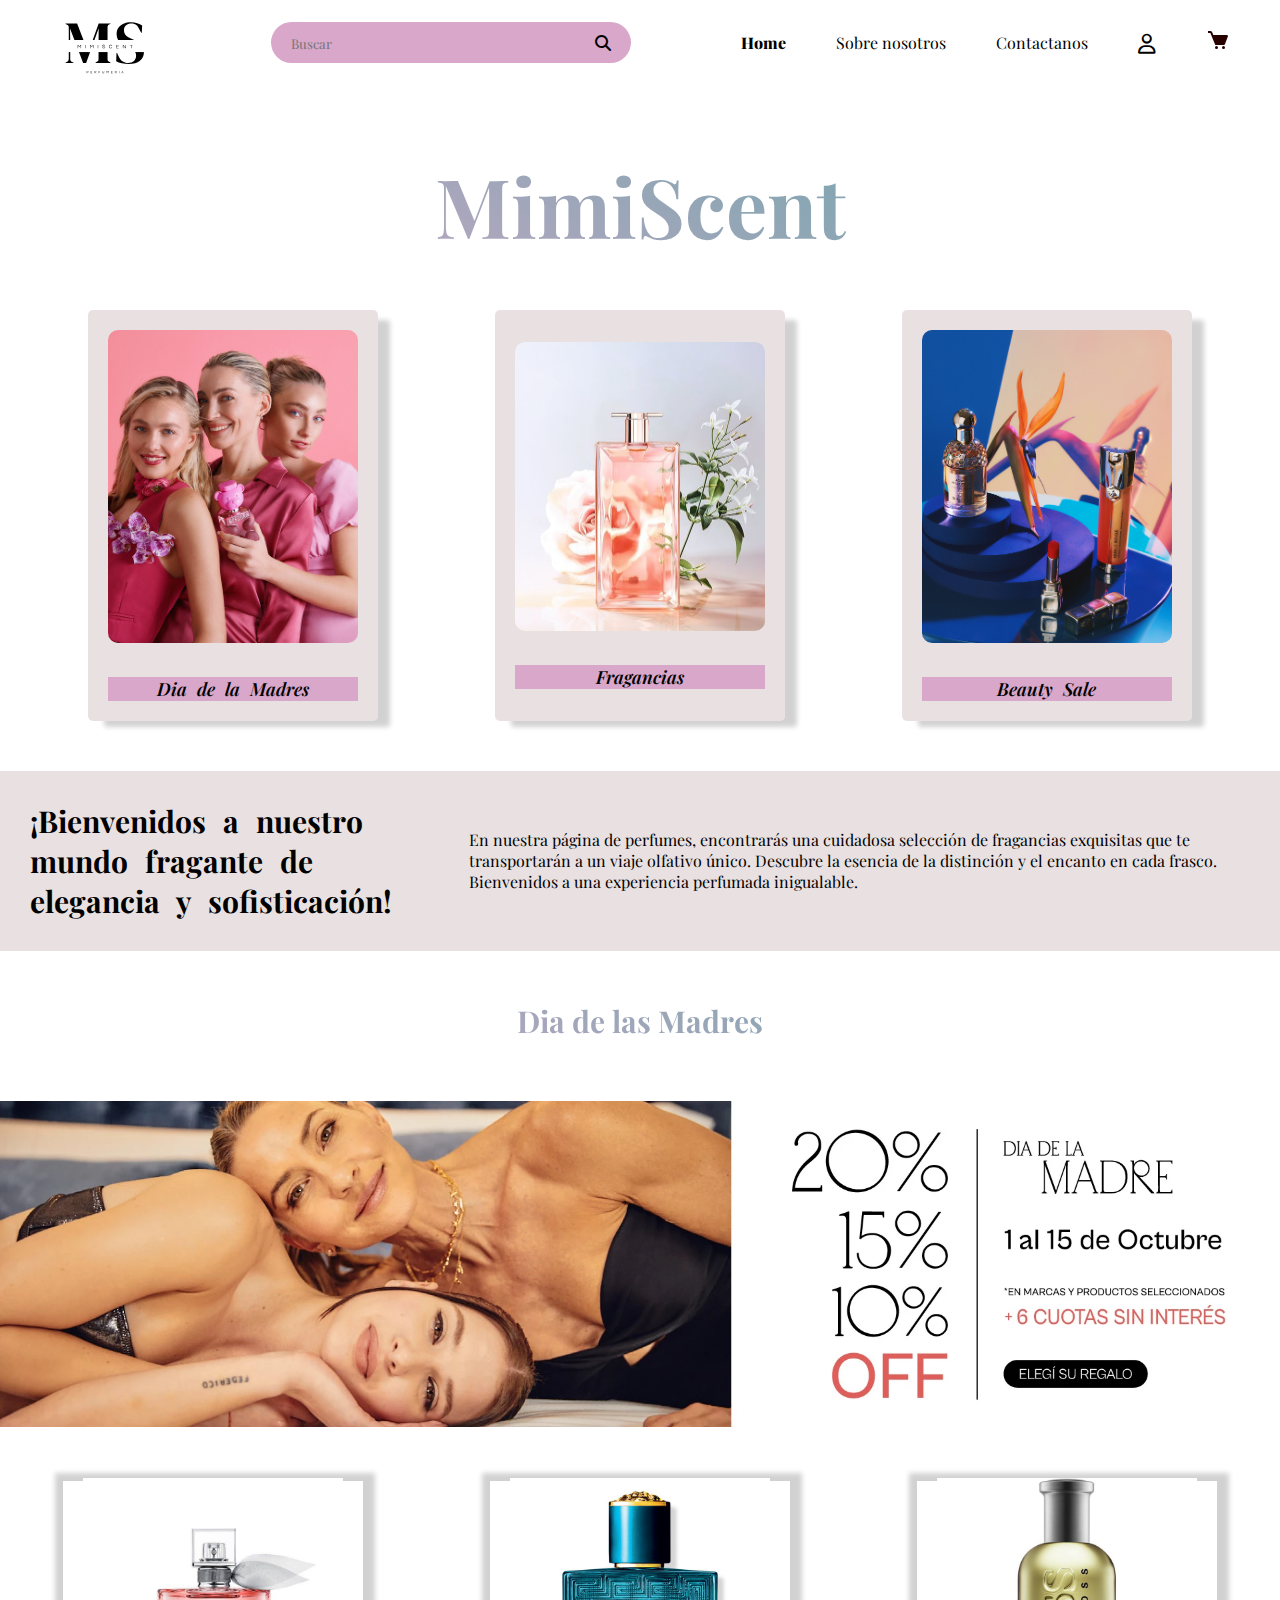
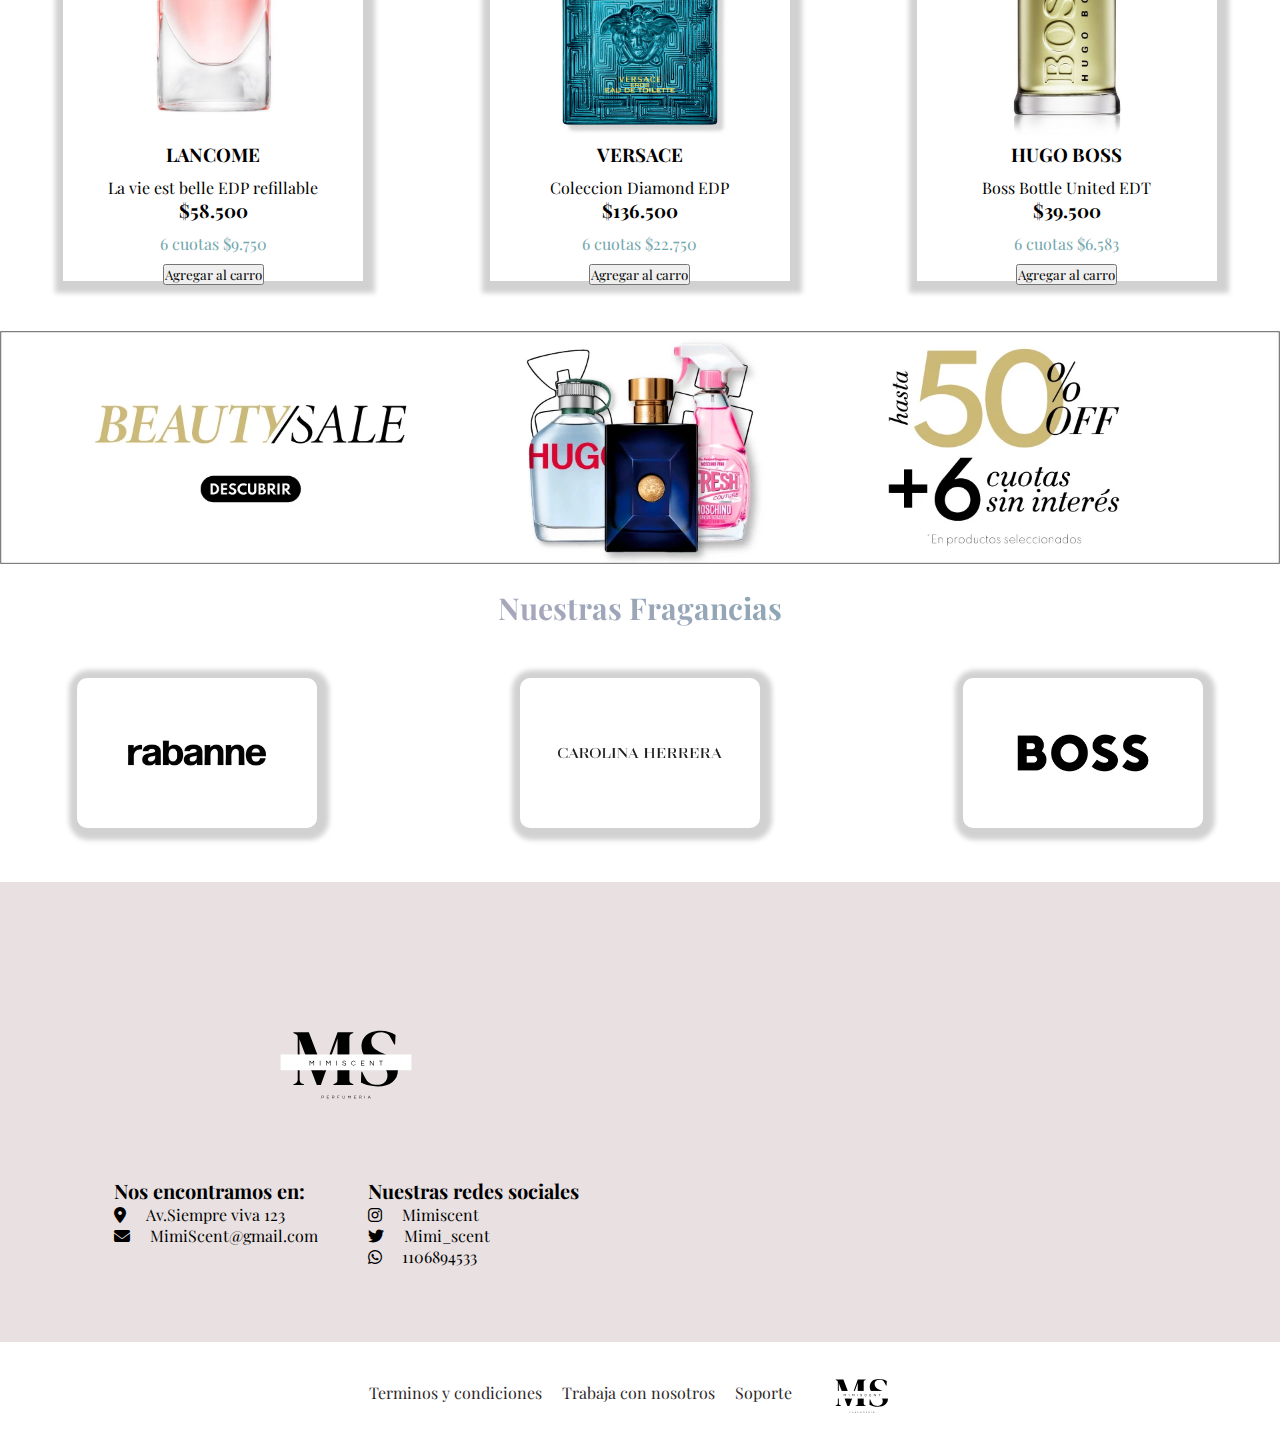
==== commit 7887a323: "organizacion de carpetas" ====
--- a/index.html
+++ b/index.html
@@ -30,6 +30,7 @@
                 <li><a href="#About-us">Sobre nosotros</a></li>
                 <li><a href="#contact">Contactanos</a></li>
                 <li><a href="./login.html"> <i class="fa-regular fa-user fa-xl" style="color: #000000;"> </i></a></li>
+                <li><svg xmlns="http://www.w3.org/2000/svg" width="24" height="24" viewBox="0 0 24 24" style="fill: rgba(39, 0, 0, 1);transform:msFilter"><path d="M21.822 7.431A1 1 0 0 0 21 7H7.333L6.179 4.23A1.994 1.994 0 0 0 4.333 3H2v2h2.333l4.744 11.385A1 1 0 0 0 10 17h8c.417 0 .79-.259.937-.648l3-8a1 1 0 0 0-.115-.921z"></path><circle cx="10.5" cy="19.5" r="1.5"></circle><circle cx="17.5" cy="19.5" r="1.5"></circle></svg></li>
             </ul>
             
         </nav>
@@ -97,6 +98,7 @@
                         <div class="products-bot">
                             <h3>$58.500</h3>
                             <p>6 cuotas $9.750</p>
+                            <button>Agregar al carro</button>
                         </div>
                     </div>
                 </div>
@@ -117,6 +119,7 @@
                         <div class="products-bot">
                             <h3>$136.500</h3>
                             <p>6 cuotas $22.750</p>
+                            <button>Agregar al carro</button>
                         </div>
                     </div>
                 </div>
@@ -137,6 +140,7 @@
                         <div class="products-bot">
                             <h3>$39.500</h3>
                             <p>6 cuotas $6.583</p>
+                            <button>Agregar al carro</button>
                         </div>
                     </div>
                 </div>
--- a/Css/styles.css
+++ b/Css/styles.css
@@ -30,7 +30,7 @@
     background-color:var(--background-color);
     border-color: #000000;
     display: flex;
-    justify-content:space-around;
+    justify-content:space-between;
     align-items: center;
     width: 100%;
     height: 84px;
--- a/Css/mediaquerie.css
+++ b/Css/mediaquerie.css
@@ -123,7 +123,11 @@
     }
 
     .products-card{
-        width: 75%;
+        display: flex;
+         justify-content: center;
+        flex-direction: column;
+        align-items: center;
+        text-align: center;
     }
 
     .container-contact{
--- a/Css/animaciones.css
+++ b/Css/animaciones.css
@@ -46,30 +46,30 @@
     }
 }
 
-.discover-container{
-    opacity: 1;
-    animation: fade 0,8s ease-in forwards,slide-up 1,3s ease-in-out;
+#hero h1{
+    animation: fade 0.5s ease-in,slide-right 0.8s ease-in-out;
 }
+
+
 
 /*Card*/
 .card-container img{
-    transition: all 0,3s linear;
+    transition: all 0.3s linear;
 }
 
 .card-container img:hover {
     transform: scale(0.9);
-    transition: all 0,3s linear;
+    transition: all 0.3s linear;
 }
 
 /*discover*/
 .discover-container img{
-    transition: all 0,3s linear;
+    transition: all 0.3s linear;
 }
 
 .discover-container img:hover {
     transform: scale(0.9);
-    transition: all 0,3s linear;
+    transition: all 0.3s linear;
 }
 
 
-
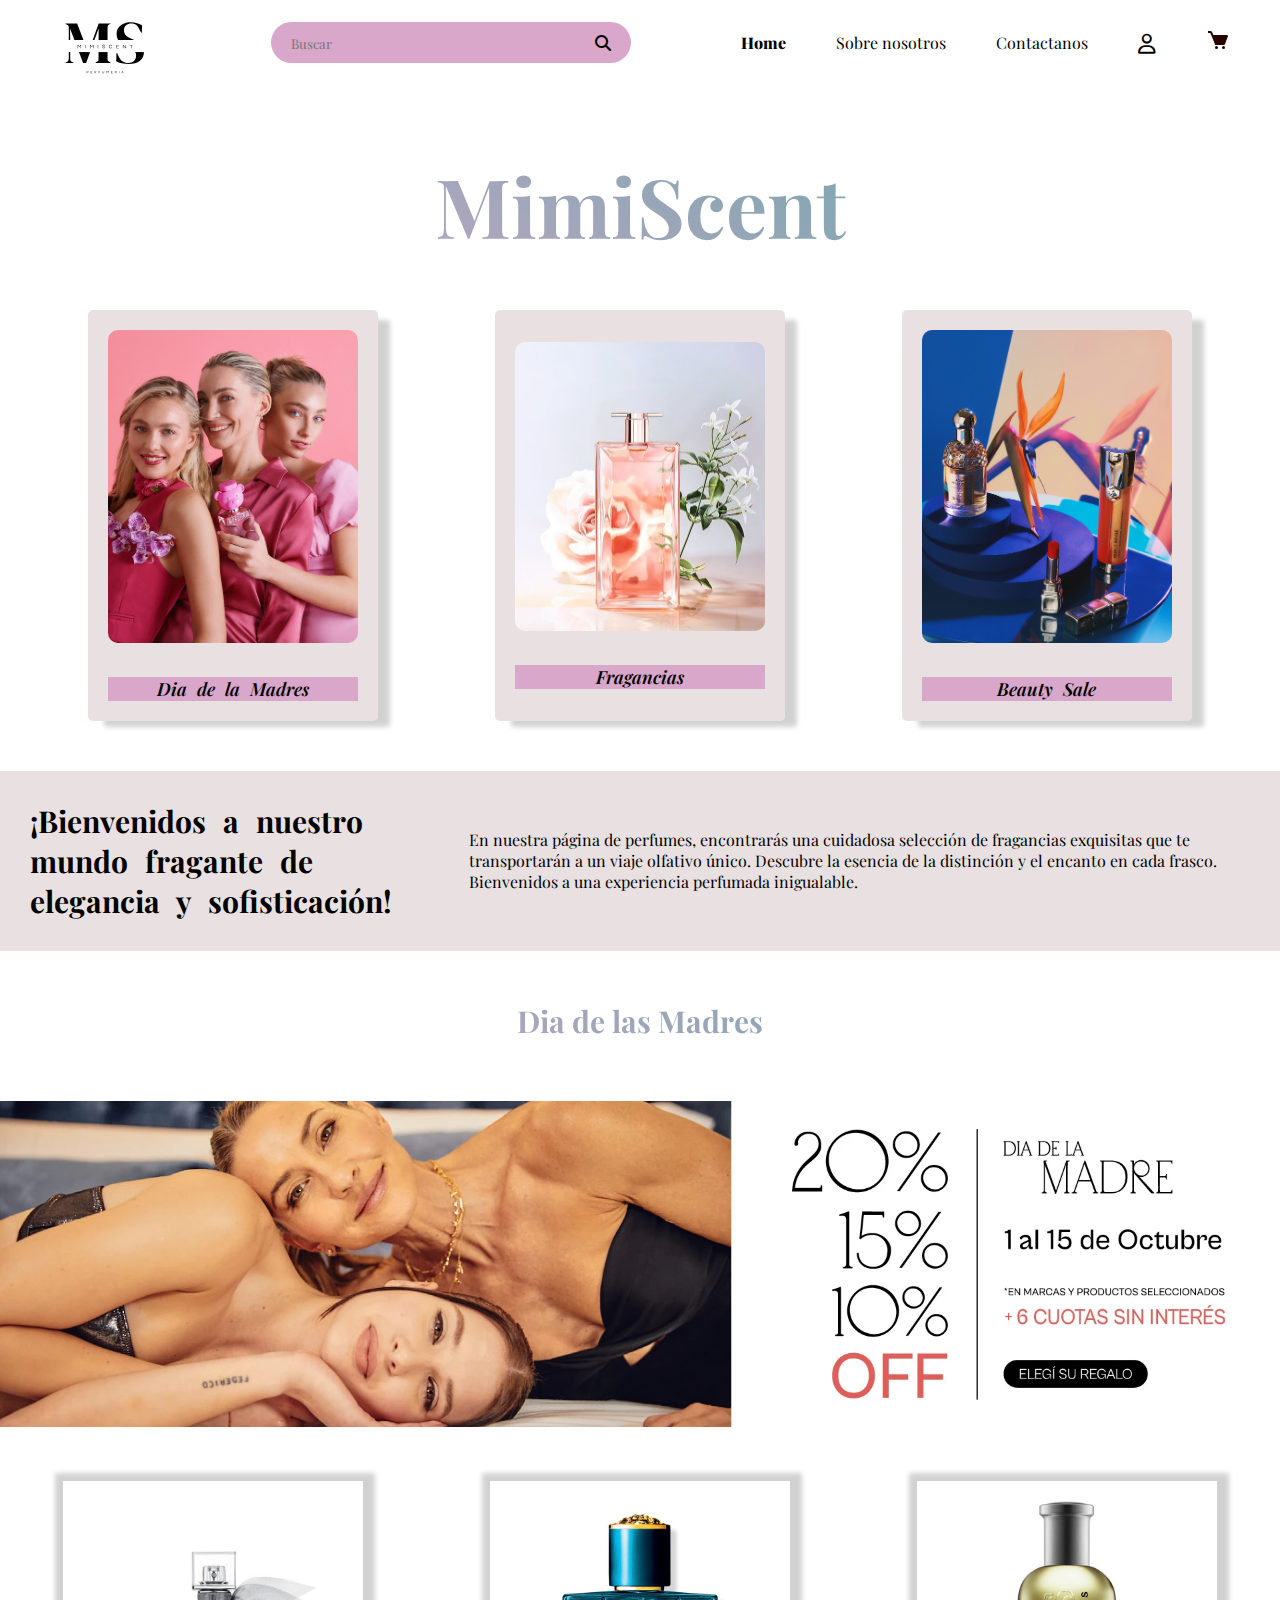
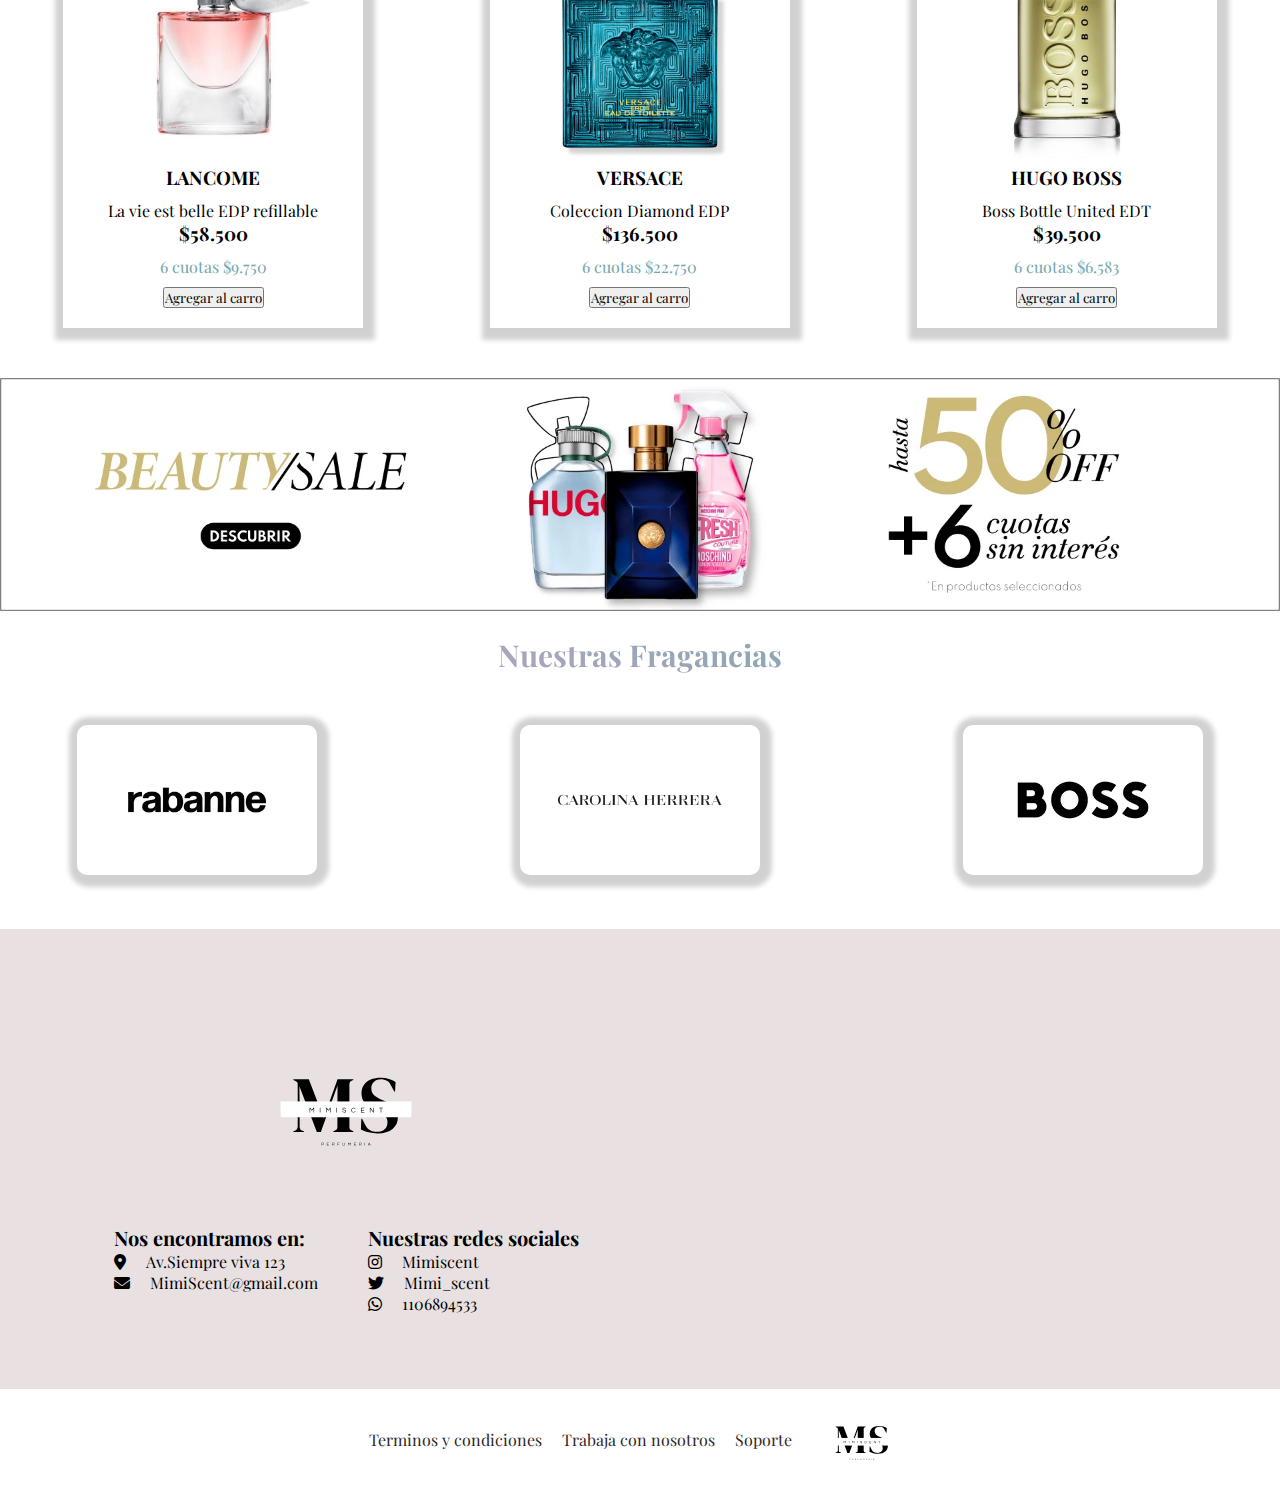
==== commit d0266da5: "se crean documentos js y se crea array de objetos" ====
--- a/index.html
+++ b/index.html
@@ -216,5 +216,9 @@
             </ul>
         </div>
     </footer>
+
+    <script src="./asses/main.js"></script>
+    <script src="./asses/login.js"></script>
+    <script src="./asses/data.js"></script>
 </body>
 </html>--- a/Css/styles.css
+++ b/Css/styles.css
@@ -51,6 +51,7 @@
     align-items: center;
     gap: 50px;
     padding: 10px;
+    cursor: pointer;
 }
 
 .navbar-list a{
@@ -182,13 +183,13 @@
 .products-container{
     background: var(--background-color);
     width: 300px;
-    height: 400px;
     padding:20px;
     margin:50px;
     box-shadow: 2px 2px 5px 10px rgba(0,0,0,0.18);
     display: flex;
     justify-content: center;
     align-items: center;
+    cursor: pointer;
 }
 
 .products-card img {
